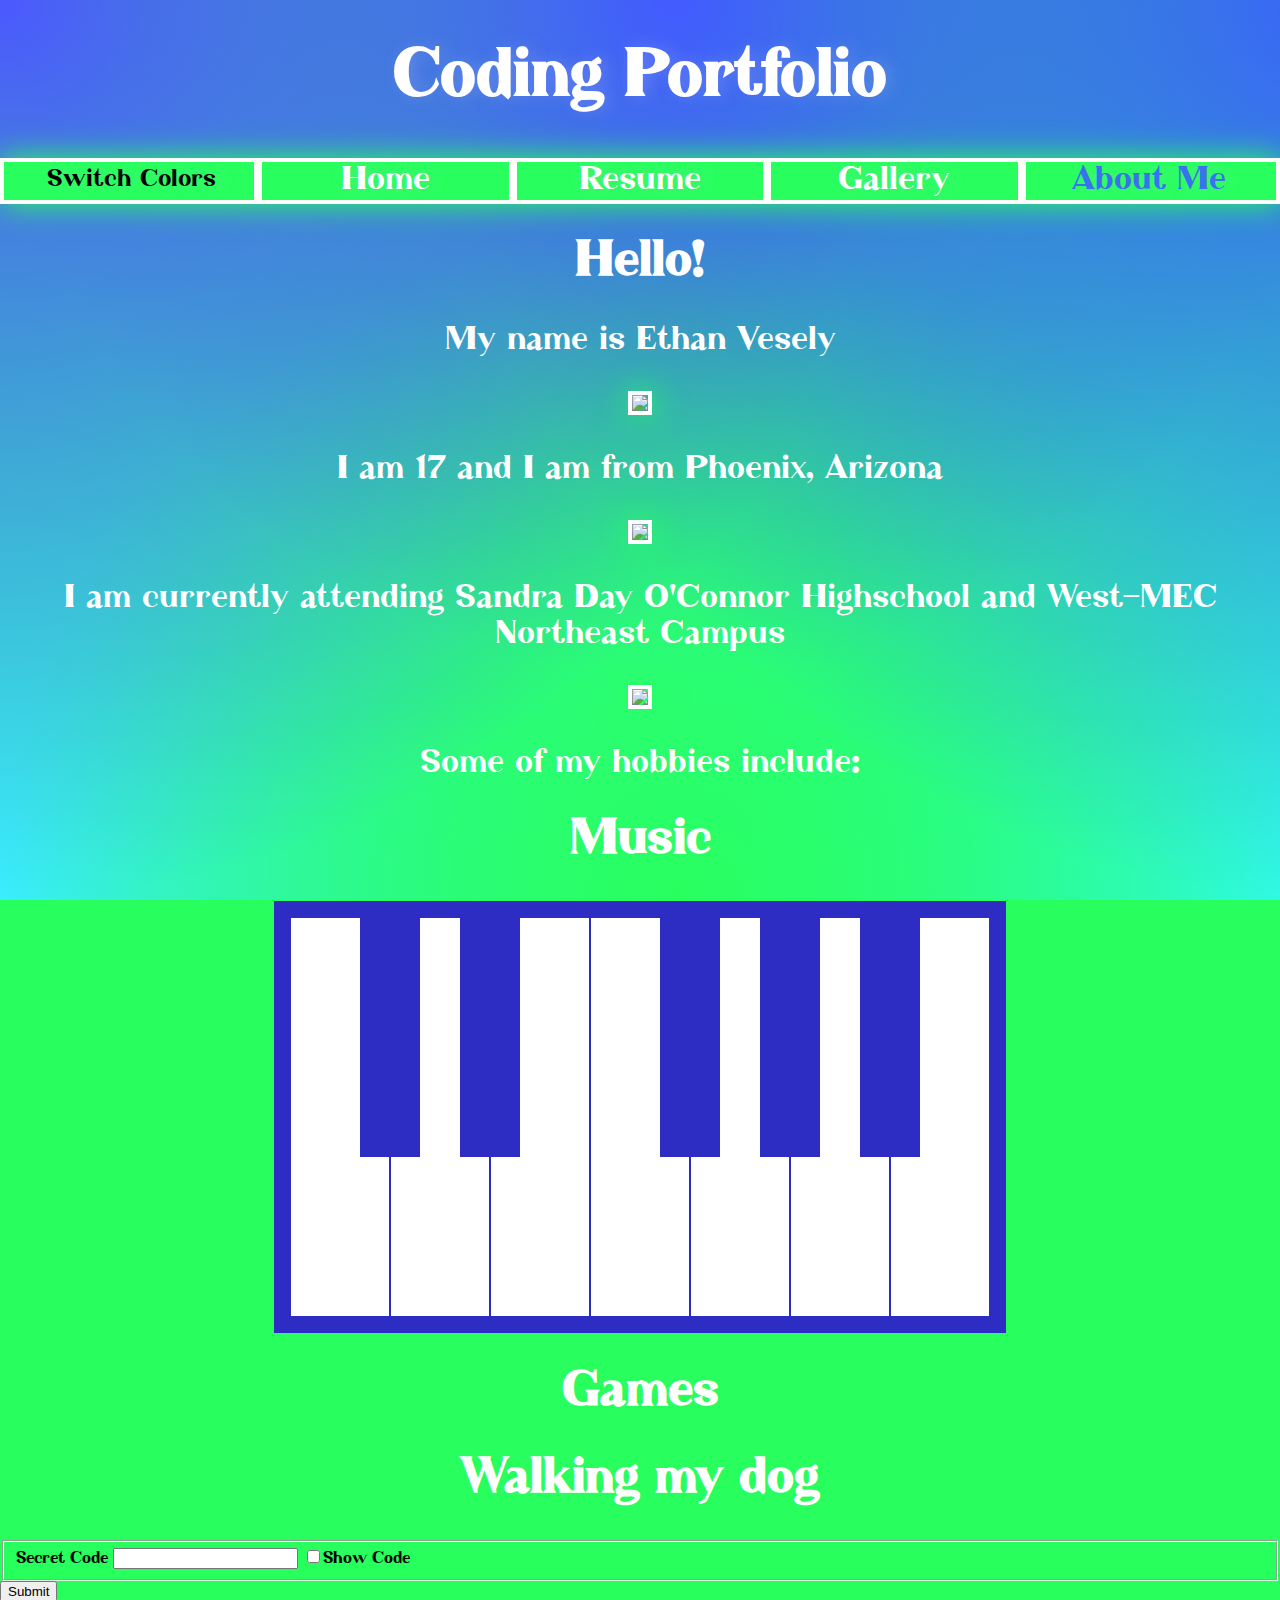
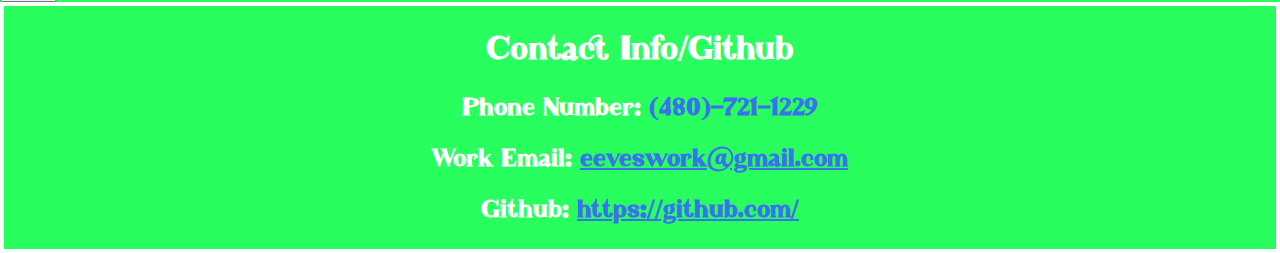
==== html/about me.html @ fface2c4 "updated the about me page" ====
<!DOCTYPE html>
<html lang="en">
<head>
    <meta charset="UTF-8">
    <meta name="viewport" content="width=device-width, initial-scale=1.0">
    <title></title>
    <link rel="stylesheet" href="../css/style.css">
</head>
<body>

    <div class="header">
        <h1 id="heading">Coding Portfolio</h1>
    </div>
    
    <div class="navbar">
        <button id="switchToDarkMode" onclick="dark()">Switch Colors</button>
        <button id="nav" onclick="window.location.href='../index.html';">Home</button>
        <button id="nav" onclick="window.location.href='../html/resume.html';">Resume</button>
        <button id="nav" onclick="window.location.href='../html/gallery.html';">Gallery</button>
        <button id="nav-active" onclick="window.location.href='../html/about me.html';">About Me</button>
    </div>

    <div class="about-me">
    <h1 id="hello">Hello!</h1>

    <p id="AM-text">My name is Ethan Vesely</p>

    <img id="AM-img" src="../images/">

    <p id="AM-text">I am 17 and I am from Phoenix, Arizona</p>

    <img id="AM-img" src="../images/">

    <p id="AM-text">I am currently attending Sandra Day O'Connor Highschool and West-MEC Northeast Campus</p>

    <img id="AM-img" src="../images/">

    <p id="AM-text">Some of my hobbies include: </p>
    </div>

    <h1 id="hobbies">Music</h1>

    <div class="piano">
        <div data-note="C" class="white-key key"></div>
        <div data-note="Db" class="black-key key"></div>
        <div data-note="D" class="white-key key"></div>
        <div data-note="Eb" class="black-key key"></div>
        <div data-note="E" class="white-key key"></div>
        <div data-note="F" class="white-key key"></div>
        <div data-note="Gb" class="black-key key"></div>
        <div data-note="G" class="white-key key"></div>
        <div data-note="Ab" class="black-key key"></div>
        <div data-note="A" class="white-key key"></div>
        <div data-note="Bb" class="black-key key"></div>
        <div data-note="B" class="white-key key"></div>
        </div>
    
        <audio id="C" src="../audio/notes_C.mp3"></audio>
        <audio id="Db" src="../audio/notes_Db.mp3"></audio>
        <audio id="D" src="../audio/notes_D.mp3"></audio>
        <audio id="Eb" src="../audio/notes_Eb.mp3"></audio>
        <audio id="E" src="../audio/notes_E.mp3"></audio>
        <audio id="F" src="../audio/notes_F.mp3"></audio>
        <audio id="Gb" src="../audio/notes_Gb.mp3"></audio>
        <audio id="G" src="../audio/notes_G.mp3"></audio>
        <audio id="Ab" src="../audio/notes_Ab.mp3"></audio>
        <audio id="A" src="../audio/notes_A.mp3"></audio>
        <audio id="Bb" src="../audio/notes_Bb.mp3"></audio>
        <audio id="B" src="../audio/notes_B.mp3"></audio>

        <h1 id="hobbies">Games</h1>

        <h1 id="hobbies">Walking my dog</h1>

    <form action="#">

    <fieldset>
    
    <label for="password">Secret Code</label>
    <input type="password" id="secretCode" required>
    <input type="checkbox" onclick="password()">Show Code
    
    </fieldset>
    
    </form>

    <button id="b2" onclick="onSubmit()">Submit</button>
    
    <div class="footer">
        <h2 id="footer-text">Contact Info/Github</h2>
        <h3 id="contact">Phone Number: <a id="contact-number">(480)-721-1229</a></h3>
        <h3 id="contact">Work Email: <a id="contact-link" href="mailto: eeveswork@gmail.com">eeveswork@gmail.com</a></h3>
        <h3 id="contact">Github: <a id="contact-link" href="https://github.com/">https://github.com/</a></h3>
    </div>

<script src="../js/piano.js"></script>
</body>
</html>
---- css/style.css ----
*, *::before, *::after {
  -webkit-box-sizing: border-box;
          box-sizing: border-box;
}

body {
  background-color: #28ff5e;
  background-image: url("data:image/svg+xml,%3Csvg xmlns='http://www.w3.org/2000/svg' width='100%25' height='100%25' viewBox='0 0 1200 800'%3E%3Cdefs%3E%3CradialGradient id='a' cx='0' cy='800' r='800' gradientUnits='userSpaceOnUse'%3E%3Cstop offset='0' stop-color='%233aedff'/%3E%3Cstop offset='1' stop-color='%233aedff' stop-opacity='0'/%3E%3C/radialGradient%3E%3CradialGradient id='b' cx='1200' cy='800' r='800' gradientUnits='userSpaceOnUse'%3E%3Cstop offset='0' stop-color='%2331f8ff'/%3E%3Cstop offset='1' stop-color='%2331f8ff' stop-opacity='0'/%3E%3C/radialGradient%3E%3CradialGradient id='c' cx='600' cy='0' r='600' gradientUnits='userSpaceOnUse'%3E%3Cstop offset='0' stop-color='%23435aff'/%3E%3Cstop offset='1' stop-color='%23435aff' stop-opacity='0'/%3E%3C/radialGradient%3E%3CradialGradient id='d' cx='600' cy='800' r='600' gradientUnits='userSpaceOnUse'%3E%3Cstop offset='0' stop-color='%2328ff5e'/%3E%3Cstop offset='1' stop-color='%2328ff5e' stop-opacity='0'/%3E%3C/radialGradient%3E%3CradialGradient id='e' cx='0' cy='0' r='800' gradientUnits='userSpaceOnUse'%3E%3Cstop offset='0' stop-color='%234c58ff'/%3E%3Cstop offset='1' stop-color='%234c58ff' stop-opacity='0'/%3E%3C/radialGradient%3E%3CradialGradient id='f' cx='1200' cy='0' r='800' gradientUnits='userSpaceOnUse'%3E%3Cstop offset='0' stop-color='%233a5eff'/%3E%3Cstop offset='1' stop-color='%233a5eff' stop-opacity='0'/%3E%3C/radialGradient%3E%3C/defs%3E%3Crect fill='url(%23a)' width='1200' height='800'/%3E%3Crect fill='url(%23b)' width='1200' height='800'/%3E%3Crect fill='url(%23c)' width='1200' height='800'/%3E%3Crect fill='url(%23d)' width='1200' height='800'/%3E%3Crect fill='url(%23e)' width='1200' height='800'/%3E%3Crect fill='url(%23f)' width='1200' height='800'/%3E%3C/svg%3E");
  background-attachment: fixed;
  background-size: cover;
  font-family: font;
  margin: 0;
}

/*IDs*/
#heading {
  text-align: center;
  font-size: 4rem;
  color: white;
  text-shadow: rgba(191, 191, 240, 0.253) 0.3rem 0rem 1rem;
}

#header-img {
  width: 10rem;
}

#switchToDarkMode {
  background-color: transparent;
  color: black;
  border: none;
  font-size: 1.5rem;
  font-family: font;
  text-shadow: rgba(191, 191, 240, 0.253) 0.3rem 0rem 1rem;
  outline: white 0.3rem solid;
  cursor: pointer;
  width: 100%;
}

#nav, #nav-active {
  width: 100%;
  background-color: transparent;
  font-size: 2rem;
  text-decoration: none;
  color: white;
  text-shadow: rgba(191, 191, 240, 0.253) 0.3rem 0rem 1rem;
  border: none;
  outline: white 0.3rem solid;
  cursor: pointer;
  font-family: font;
}

#nav:hover, #nav-active:hover {
  color: #3872ec;
}

#nav-active {
  color: #3872ec;
}

#nav-active:hover {
  color: white;
}

#contact, #contact-number, #contact-link {
  font-size: 1.5rem;
  color: white;
  text-align: center;
}

#contact-number, #contact-link {
  color: #3872ec;
}

#contact-link {
  text-align: center;
  text-decoration: underline;
}

#footer-text {
  color: white;
  text-align: center;
  font-size: 2rem;
}

/*Slideshow IDS*/
#slide, #logo {
  border: white 0.3rem solid;
  width: 50rem;
  height: 45rem;
  -webkit-box-shadow: #28ff5e 0.1rem 0rem 2rem;
          box-shadow: #28ff5e 0.1rem 0rem 2rem;
}

#logo-2 {
  display: none;
}

#overview-text {
  color: white;
  text-align: center;
  max-width: 50rem;
  text-shadow: rgba(191, 191, 240, 0.253) 0.3rem 0rem 1rem;
  font-size: 2rem;
}

/*End of Slideshow IDs*/
/*End of IDs*/
/*Classes*/
.navbar {
  display: -webkit-box;
  display: -ms-flexbox;
  display: flex;
  -webkit-box-pack: space-evenly;
      -ms-flex-pack: space-evenly;
          justify-content: space-evenly;
  background-color: #28ff5e;
  -webkit-box-shadow: #28ff5e 0.1rem 0rem 2rem;
          box-shadow: #28ff5e 0.1rem 0rem 2rem;
  border: white 0.3rem solid;
}

.footer {
  background-color: #28ff5e;
  -webkit-box-shadow: #28ff5e 0.1rem 0rem 2rem;
          box-shadow: #28ff5e 0.1rem 0rem 2rem;
  border: white 0.3rem solid;
}

/*Slideshow Classes*/
.slideShow {
  display: -webkit-box;
  display: -ms-flexbox;
  display: flex;
  -webkit-box-pack: center;
      -ms-flex-pack: center;
          justify-content: center;
}

.overview {
  display: none;
  -webkit-animation-name: switchSlide;
          animation-name: switchSlide;
  -webkit-animation-duration: 1s;
          animation-duration: 1s;
}

.previous, .next {
  cursor: pointer;
  color: white;
  margin-top: auto;
  margin-bottom: auto;
  font-size: 4rem;
  -webkit-user-select: none;
     -moz-user-select: none;
      -ms-user-select: none;
          user-select: none;
  text-shadow: rgba(191, 191, 240, 0.253) 0.3rem 0rem 1rem;
}

/*End of Slideshow Classes*/
/*Darkmode*/
.darkmode {
  background-color: #713dae;
  background-image: url("data:image/svg+xml,%3Csvg xmlns='http://www.w3.org/2000/svg' width='100%25' height='100%25' viewBox='0 0 1200 800'%3E%3Cdefs%3E%3CradialGradient id='a' cx='0' cy='800' r='800' gradientUnits='userSpaceOnUse'%3E%3Cstop offset='0' stop-color='%23271a87'/%3E%3Cstop offset='1' stop-color='%23271a87' stop-opacity='0'/%3E%3C/radialGradient%3E%3CradialGradient id='b' cx='1200' cy='800' r='800' gradientUnits='userSpaceOnUse'%3E%3Cstop offset='0' stop-color='%23271a87'/%3E%3Cstop offset='1' stop-color='%23271a87' stop-opacity='0'/%3E%3C/radialGradient%3E%3CradialGradient id='c' cx='600' cy='0' r='600' gradientUnits='userSpaceOnUse'%3E%3Cstop offset='0' stop-color='%23061752'/%3E%3Cstop offset='1' stop-color='%23061752' stop-opacity='0'/%3E%3C/radialGradient%3E%3CradialGradient id='d' cx='600' cy='800' r='600' gradientUnits='userSpaceOnUse'%3E%3Cstop offset='0' stop-color='%23713dae'/%3E%3Cstop offset='1' stop-color='%23713dae' stop-opacity='0'/%3E%3C/radialGradient%3E%3CradialGradient id='e' cx='0' cy='0' r='800' gradientUnits='userSpaceOnUse'%3E%3Cstop offset='0' stop-color='%23061752'/%3E%3Cstop offset='1' stop-color='%23061752' stop-opacity='0'/%3E%3C/radialGradient%3E%3CradialGradient id='f' cx='1200' cy='0' r='800' gradientUnits='userSpaceOnUse'%3E%3Cstop offset='0' stop-color='%23061752'/%3E%3Cstop offset='1' stop-color='%23061752' stop-opacity='0'/%3E%3C/radialGradient%3E%3C/defs%3E%3Crect fill='url(%23a)' width='1200' height='800'/%3E%3Crect fill='url(%23b)' width='1200' height='800'/%3E%3Crect fill='url(%23c)' width='1200' height='800'/%3E%3Crect fill='url(%23d)' width='1200' height='800'/%3E%3Crect fill='url(%23e)' width='1200' height='800'/%3E%3Crect fill='url(%23f)' width='1200' height='800'/%3E%3C/svg%3E");
  background-attachment: fixed;
  background-size: cover;
  margin: 0;
}

.darkmode .navbar {
  background-color: #713dae;
  -webkit-box-shadow: #713dae 0.1rem 0rem 2rem;
          box-shadow: #713dae 0.1rem 0rem 2rem;
}

.darkmode #nav, .darkmode #nav-active {
  color: white;
}

.darkmode #nav:hover, .darkmode #nav-active:hover {
  color: #D30F2C;
}

.darkmode #nav-active {
  color: #D30F2C;
}

.darkmode #nav-active:hover {
  color: white;
}

.darkmode .slideShow .overview a #slide, .darkmode .slideShow .overview a #logo {
  -webkit-box-shadow: #713dae 0.1rem 0rem 2rem;
          box-shadow: #713dae 0.1rem 0rem 2rem;
}

.darkmode .slideShow .overview a #logo {
  display: none;
}

.darkmode .slideShow .overview a #logo-2 {
  display: block;
  border: white 0.3rem solid;
  width: 50rem;
  height: 45rem;
  -webkit-box-shadow: #713dae 0.1rem 0rem 2rem;
          box-shadow: #713dae 0.1rem 0rem 2rem;
}

.darkmode .footer {
  background-color: #713dae;
  -webkit-box-shadow: #713dae 0.1rem 0rem 2rem;
          box-shadow: #713dae 0.1rem 0rem 2rem;
}

.darkmode #footer-text {
  color: white;
}

.darkmode #contact-link {
  color: #D30F2C;
}

.darkmode #contact-number, .darkmode #contact-link {
  color: #D30F2C;
}

.darkmode .active {
  color: #D30F2C;
}

/*End of Darkmode*/
/*Animations*/
@-webkit-keyframes switchSlide {
  0% {
    opacity: 0%;
  }
}
@keyframes switchSlide {
  0% {
    opacity: 0%;
  }
}

/*End of Animations*/
/*Fonts*/
@font-face {
  src: url("../fonts/PhantomRush.ttf");
  font-family: font;
}

/*Gallery*/
#website {
  width: 32rem;
  border: solid .3rem white;
}

.gallery-container-one {
  display: -webkit-box;
  display: -ms-flexbox;
  display: flex;
  -webkit-box-pack: center;
      -ms-flex-pack: center;
          justify-content: center;
  gap: 5rem;
}

.gallery-container-two {
  display: -webkit-box;
  display: -ms-flexbox;
  display: flex;
  -webkit-box-pack: center;
      -ms-flex-pack: center;
          justify-content: center;
  gap: 5rem;
}

.gallery-container-three {
  display: -webkit-box;
  display: -ms-flexbox;
  display: flex;
  -webkit-box-pack: center;
      -ms-flex-pack: center;
          justify-content: center;
  gap: 5rem;
}

/*Gallery End*/
/*Resume*/
/*Resume End*/
/*About me*/
.about-me {
  text-align: center;
  color: white;
}

.about-me #hello {
  font-size: 3rem;
}

.about-me #AM-text {
  font-size: 2rem;
}

.about-me #AM-img {
  width: 10rem;
  border: white 0.3rem solid;
  -webkit-box-shadow: #28ff5e 0.1rem 0rem 2rem;
          box-shadow: #28ff5e 0.1rem 0rem 2rem;
}

#hobbies {
  color: white;
  font-size: 3rem;
  text-align: center;
}

/*About me End*/
/*Piano*/
.piano {
  display: -webkit-box;
  display: -ms-flexbox;
  display: flex;
  width: -webkit-fit-content;
  width: -moz-fit-content;
  width: fit-content;
  border: solid #2d2dc4 1rem;
  margin: auto;
}

.white-key {
  width: 6.25rem;
  height: 25rem;
  background-color: white;
  border: 0.1rem #2d2dc4 solid;
}

.white-key.active {
  background-color: #CCC;
}

.black-key.active {
  background-color: #28ff5e;
}

.black-key {
  width: 3.75rem;
  height: 15rem;
  background-color: #2d2dc4;
  margin-left: -1.875rem;
  margin-right: -1.875rem;
  z-index: 2;
}

.darkmode .piano {
  border: solid #D30F2C 1rem;
}

.darkmode .black-key {
  background-color: #D30F2C;
}

.darkmode .white-key {
  border: .1rem #D30F2C solid;
}

.darkmode .black-key.active {
  background-color: #713dae;
}
/*# sourceMappingURL=style.css.map */
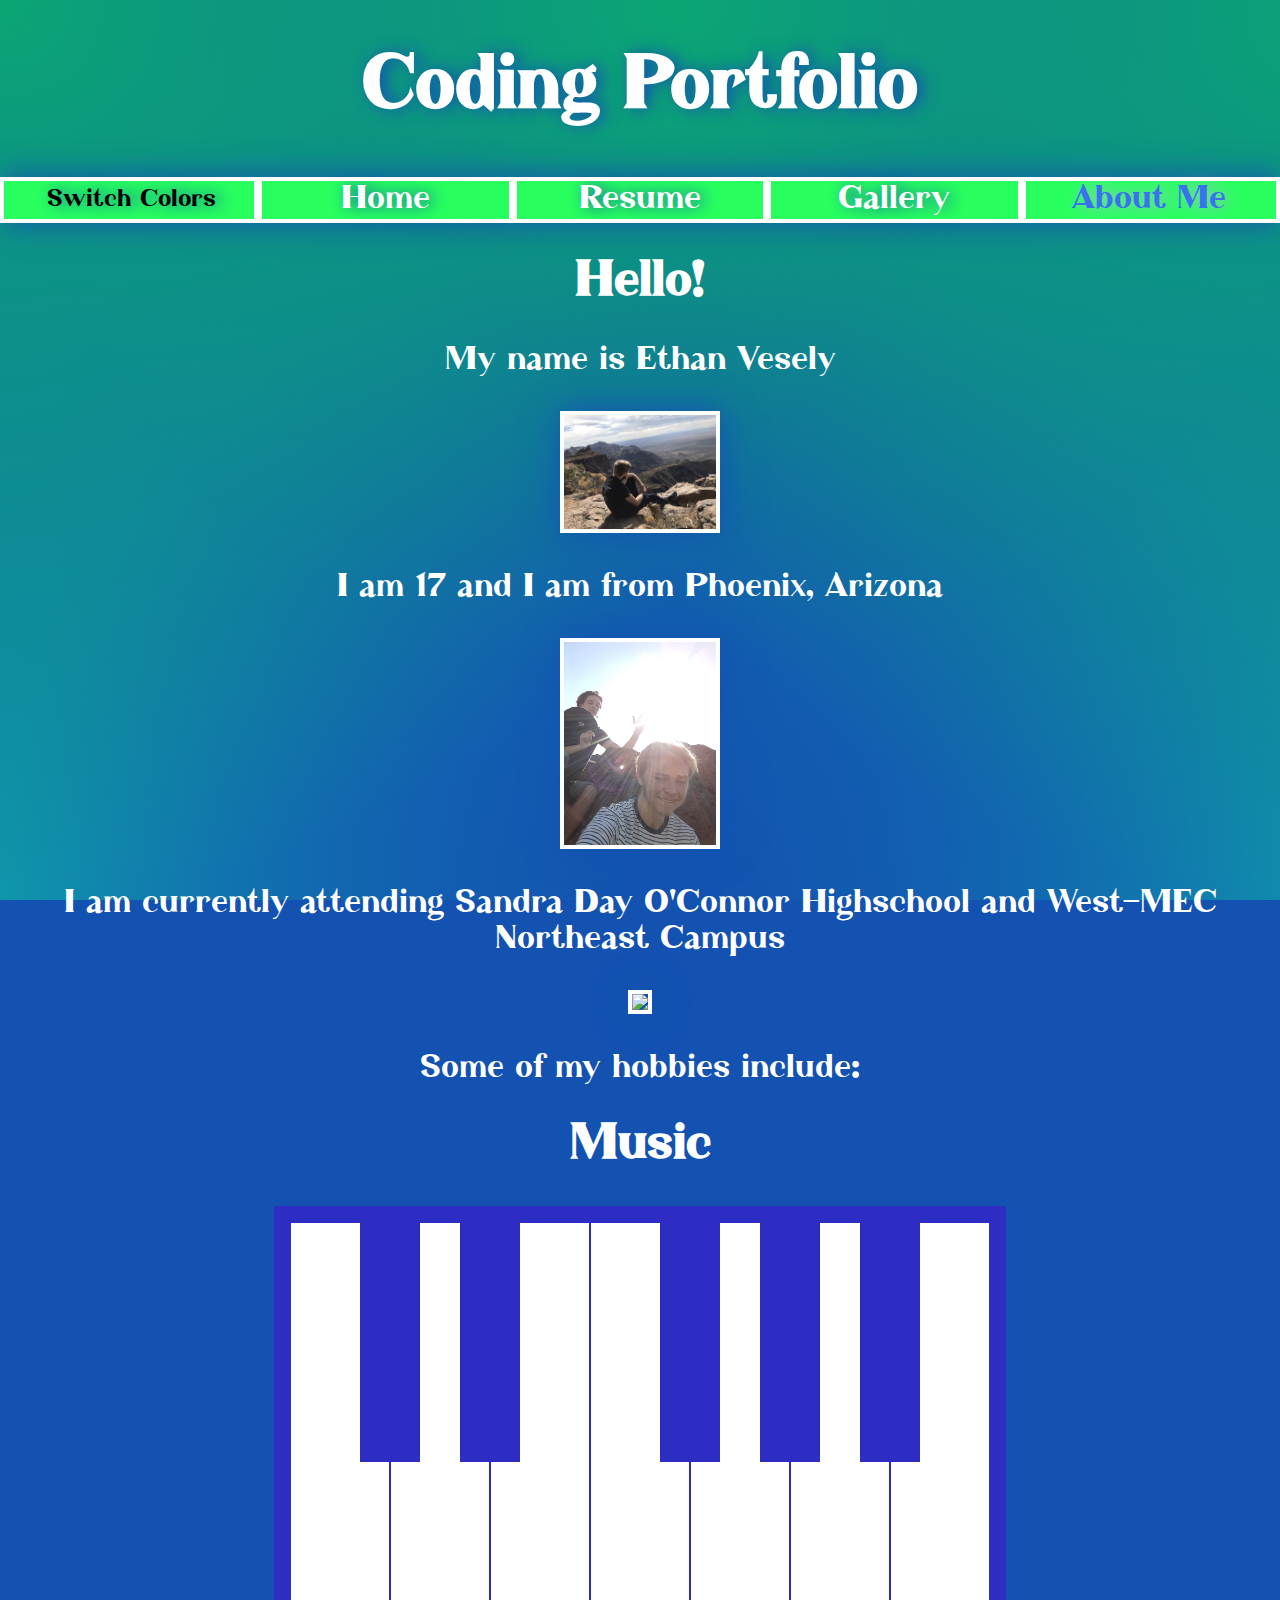
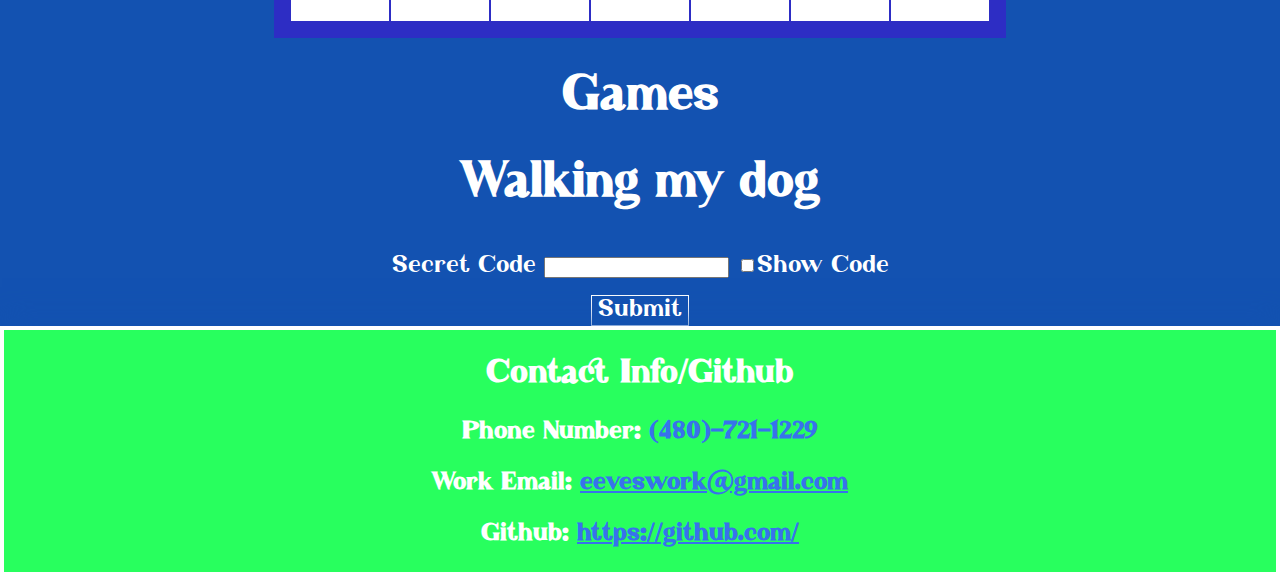
==== commit d2124602: "changed the colors, updated the about me page, and started on the resume page" ====
--- a/html/about me.html
+++ b/html/about me.html
@@ -3,8 +3,9 @@
 <head>
     <meta charset="UTF-8">
     <meta name="viewport" content="width=device-width, initial-scale=1.0">
-    <title></title>
+    <title>About Me</title>
     <link rel="stylesheet" href="../css/style.css">
+    <link rel="shortcut icon" href="../images/Screenshot (36).png" type="image/x-icon">
 </head>
 <body>
 
@@ -25,11 +26,11 @@
 
     <p id="AM-text">My name is Ethan Vesely</p>
 
-    <img id="AM-img" src="../images/">
+    <img id="AM-img" src="../images/mountain.jpg">
 
     <p id="AM-text">I am 17 and I am from Phoenix, Arizona</p>
 
-    <img id="AM-img" src="../images/">
+    <img id="AM-img" src="../images/sun.jpg">
 
     <p id="AM-text">I am currently attending Sandra Day O'Connor Highschool and West-MEC Northeast Campus</p>
 
@@ -70,6 +71,15 @@
 
         <h1 id="hobbies">Games</h1>
 
+        <div class="game">
+        <div id="block-1"></div>
+        <div id="block-2"></div>
+        <div id="block-3"></div>
+        <div id="block-4"></div>
+        </div>
+
+        <div class="game-buttons"></div>
+
         <h1 id="hobbies">Walking my dog</h1>
 
     <form action="#">
@@ -84,7 +94,7 @@
     
     </form>
 
-    <button id="b2" onclick="onSubmit()">Submit</button>
+    <button id="codeSubmit" onclick="onSubmit()">Submit</button>
     
     <div class="footer">
         <h2 id="footer-text">Contact Info/Github</h2>
@@ -93,6 +103,7 @@
         <h3 id="contact">Github: <a id="contact-link" href="https://github.com/">https://github.com/</a></h3>
     </div>
 
+<script src="https://code.jquery.com/jquery-3.6.0.js" integrity="sha256-H+K7U5CnXl1h5ywQfKtSj8PCmoN9aaq30gDh27Xc0jk=" crossorigin="anonymous"></script>
 <script src="../js/piano.js"></script>
 </body>
 </html>--- a/css/style.css
+++ b/css/style.css
@@ -4,8 +4,8 @@
 }
 
 body {
-  background-color: #28ff5e;
-  background-image: url("data:image/svg+xml,%3Csvg xmlns='http://www.w3.org/2000/svg' width='100%25' height='100%25' viewBox='0 0 1200 800'%3E%3Cdefs%3E%3CradialGradient id='a' cx='0' cy='800' r='800' gradientUnits='userSpaceOnUse'%3E%3Cstop offset='0' stop-color='%233aedff'/%3E%3Cstop offset='1' stop-color='%233aedff' stop-opacity='0'/%3E%3C/radialGradient%3E%3CradialGradient id='b' cx='1200' cy='800' r='800' gradientUnits='userSpaceOnUse'%3E%3Cstop offset='0' stop-color='%2331f8ff'/%3E%3Cstop offset='1' stop-color='%2331f8ff' stop-opacity='0'/%3E%3C/radialGradient%3E%3CradialGradient id='c' cx='600' cy='0' r='600' gradientUnits='userSpaceOnUse'%3E%3Cstop offset='0' stop-color='%23435aff'/%3E%3Cstop offset='1' stop-color='%23435aff' stop-opacity='0'/%3E%3C/radialGradient%3E%3CradialGradient id='d' cx='600' cy='800' r='600' gradientUnits='userSpaceOnUse'%3E%3Cstop offset='0' stop-color='%2328ff5e'/%3E%3Cstop offset='1' stop-color='%2328ff5e' stop-opacity='0'/%3E%3C/radialGradient%3E%3CradialGradient id='e' cx='0' cy='0' r='800' gradientUnits='userSpaceOnUse'%3E%3Cstop offset='0' stop-color='%234c58ff'/%3E%3Cstop offset='1' stop-color='%234c58ff' stop-opacity='0'/%3E%3C/radialGradient%3E%3CradialGradient id='f' cx='1200' cy='0' r='800' gradientUnits='userSpaceOnUse'%3E%3Cstop offset='0' stop-color='%233a5eff'/%3E%3Cstop offset='1' stop-color='%233a5eff' stop-opacity='0'/%3E%3C/radialGradient%3E%3C/defs%3E%3Crect fill='url(%23a)' width='1200' height='800'/%3E%3Crect fill='url(%23b)' width='1200' height='800'/%3E%3Crect fill='url(%23c)' width='1200' height='800'/%3E%3Crect fill='url(%23d)' width='1200' height='800'/%3E%3Crect fill='url(%23e)' width='1200' height='800'/%3E%3Crect fill='url(%23f)' width='1200' height='800'/%3E%3C/svg%3E");
+  background-color: #1352b1;
+  background-image: url("data:image/svg+xml,%3Csvg xmlns='http://www.w3.org/2000/svg' width='100%25' height='100%25' viewBox='0 0 1200 800'%3E%3Cdefs%3E%3CradialGradient id='a' cx='0' cy='800' r='800' gradientUnits='userSpaceOnUse'%3E%3Cstop offset='0' stop-color='%230f96ac'/%3E%3Cstop offset='1' stop-color='%230f96ac' stop-opacity='0'/%3E%3C/radialGradient%3E%3CradialGradient id='b' cx='1200' cy='800' r='800' gradientUnits='userSpaceOnUse'%3E%3Cstop offset='0' stop-color='%230f96ac'/%3E%3Cstop offset='1' stop-color='%230f96ac' stop-opacity='0'/%3E%3C/radialGradient%3E%3CradialGradient id='c' cx='600' cy='0' r='600' gradientUnits='userSpaceOnUse'%3E%3Cstop offset='0' stop-color='%230ba674'/%3E%3Cstop offset='1' stop-color='%230ba674' stop-opacity='0'/%3E%3C/radialGradient%3E%3CradialGradient id='d' cx='600' cy='800' r='600' gradientUnits='userSpaceOnUse'%3E%3Cstop offset='0' stop-color='%231352b1'/%3E%3Cstop offset='1' stop-color='%231352b1' stop-opacity='0'/%3E%3C/radialGradient%3E%3CradialGradient id='e' cx='0' cy='0' r='800' gradientUnits='userSpaceOnUse'%3E%3Cstop offset='0' stop-color='%230ba674'/%3E%3Cstop offset='1' stop-color='%230ba674' stop-opacity='0'/%3E%3C/radialGradient%3E%3CradialGradient id='f' cx='1200' cy='0' r='800' gradientUnits='userSpaceOnUse'%3E%3Cstop offset='0' stop-color='%230ba674'/%3E%3Cstop offset='1' stop-color='%230ba674' stop-opacity='0'/%3E%3C/radialGradient%3E%3C/defs%3E%3Crect fill='url(%23a)' width='1200' height='800'/%3E%3Crect fill='url(%23b)' width='1200' height='800'/%3E%3Crect fill='url(%23c)' width='1200' height='800'/%3E%3Crect fill='url(%23d)' width='1200' height='800'/%3E%3Crect fill='url(%23e)' width='1200' height='800'/%3E%3Crect fill='url(%23f)' width='1200' height='800'/%3E%3C/svg%3E");
   background-attachment: fixed;
   background-size: cover;
   font-family: font;
@@ -15,9 +15,9 @@
 /*IDs*/
 #heading {
   text-align: center;
-  font-size: 4rem;
-  color: white;
-  text-shadow: rgba(191, 191, 240, 0.253) 0.3rem 0rem 1rem;
+  font-size: 4.5rem;
+  color: white;
+  text-shadow: #1352b1 0.3rem 0rem 1rem;
 }
 
 #header-img {
@@ -30,7 +30,7 @@
   border: none;
   font-size: 1.5rem;
   font-family: font;
-  text-shadow: rgba(191, 191, 240, 0.253) 0.3rem 0rem 1rem;
+  text-shadow: #1352b1 0.3rem 0rem 1rem;
   outline: white 0.3rem solid;
   cursor: pointer;
   width: 100%;
@@ -42,7 +42,7 @@
   font-size: 2rem;
   text-decoration: none;
   color: white;
-  text-shadow: rgba(191, 191, 240, 0.253) 0.3rem 0rem 1rem;
+  text-shadow: #1352b1 0.3rem 0rem 1rem;
   border: none;
   outline: white 0.3rem solid;
   cursor: pointer;
@@ -51,14 +51,17 @@
 
 #nav:hover, #nav-active:hover {
   color: #3872ec;
+  text-shadow: #1352b1 0.3rem 0rem 1rem;
 }
 
 #nav-active {
   color: #3872ec;
+  text-shadow: #a6b8df 0.3rem 0rem 1rem;
 }
 
 #nav-active:hover {
   color: white;
+  text-shadow: #a6b8df 0.3rem 0rem 1rem;
 }
 
 #contact, #contact-number, #contact-link {
@@ -87,8 +90,8 @@
   border: white 0.3rem solid;
   width: 50rem;
   height: 45rem;
-  -webkit-box-shadow: #28ff5e 0.1rem 0rem 2rem;
-          box-shadow: #28ff5e 0.1rem 0rem 2rem;
+  -webkit-box-shadow: #1352b1 0.1rem 0rem 2rem;
+          box-shadow: #1352b1 0.1rem 0rem 2rem;
 }
 
 #logo-2 {
@@ -99,8 +102,8 @@
   color: white;
   text-align: center;
   max-width: 50rem;
-  text-shadow: rgba(191, 191, 240, 0.253) 0.3rem 0rem 1rem;
-  font-size: 2rem;
+  text-shadow: #1352b1 0.3rem 0rem 1rem;
+  font-size: 2.5rem;
 }
 
 /*End of Slideshow IDs*/
@@ -114,15 +117,15 @@
       -ms-flex-pack: space-evenly;
           justify-content: space-evenly;
   background-color: #28ff5e;
-  -webkit-box-shadow: #28ff5e 0.1rem 0rem 2rem;
-          box-shadow: #28ff5e 0.1rem 0rem 2rem;
+  -webkit-box-shadow: #1352b1 0.1rem 0rem 2rem;
+          box-shadow: #1352b1 0.1rem 0rem 2rem;
   border: white 0.3rem solid;
 }
 
 .footer {
   background-color: #28ff5e;
-  -webkit-box-shadow: #28ff5e 0.1rem 0rem 2rem;
-          box-shadow: #28ff5e 0.1rem 0rem 2rem;
+  -webkit-box-shadow: #1352b1 0.1rem 0rem 2rem;
+          box-shadow: #1352b1 0.1rem 0rem 2rem;
   border: white 0.3rem solid;
 }
 
@@ -154,7 +157,7 @@
      -moz-user-select: none;
       -ms-user-select: none;
           user-select: none;
-  text-shadow: rgba(191, 191, 240, 0.253) 0.3rem 0rem 1rem;
+  text-shadow: #1352b1 0.3rem 0rem 1rem;
 }
 
 /*End of Slideshow Classes*/
@@ -167,14 +170,27 @@
   margin: 0;
 }
 
+.darkmode .header #heading {
+  text-shadow: none;
+}
+
+.darkmode .overview #overview-text {
+  text-shadow: none;
+}
+
 .darkmode .navbar {
   background-color: #713dae;
   -webkit-box-shadow: #713dae 0.1rem 0rem 2rem;
           box-shadow: #713dae 0.1rem 0rem 2rem;
 }
 
+.darkmode #switchToDarkMode {
+  text-shadow: none;
+}
+
 .darkmode #nav, .darkmode #nav-active {
   color: white;
+  text-shadow: none;
 }
 
 .darkmode #nav:hover, .darkmode #nav-active:hover {
@@ -183,6 +199,7 @@
 
 .darkmode #nav-active {
   color: #D30F2C;
+  text-shadow: none;
 }
 
 .darkmode #nav-active:hover {
@@ -305,14 +322,35 @@
 .about-me #AM-img {
   width: 10rem;
   border: white 0.3rem solid;
-  -webkit-box-shadow: #28ff5e 0.1rem 0rem 2rem;
-          box-shadow: #28ff5e 0.1rem 0rem 2rem;
+  -webkit-box-shadow: #1352b1 0.1rem 0rem 2rem;
+          box-shadow: #1352b1 0.1rem 0rem 2rem;
 }
 
 #hobbies {
   color: white;
   font-size: 3rem;
   text-align: center;
+}
+
+fieldset {
+  width: -webkit-fit-content;
+  width: -moz-fit-content;
+  width: fit-content;
+  border: none;
+  margin: auto;
+  color: white;
+  font-size: 1.5rem;
+}
+
+#codeSubmit {
+  display: block;
+  margin: auto;
+  background-color: #1352b1;
+  border: solid white .1rem;
+  color: white;
+  font-family: font;
+  font-size: 1.5rem;
+  outline: none;
 }
 
 /*About me End*/
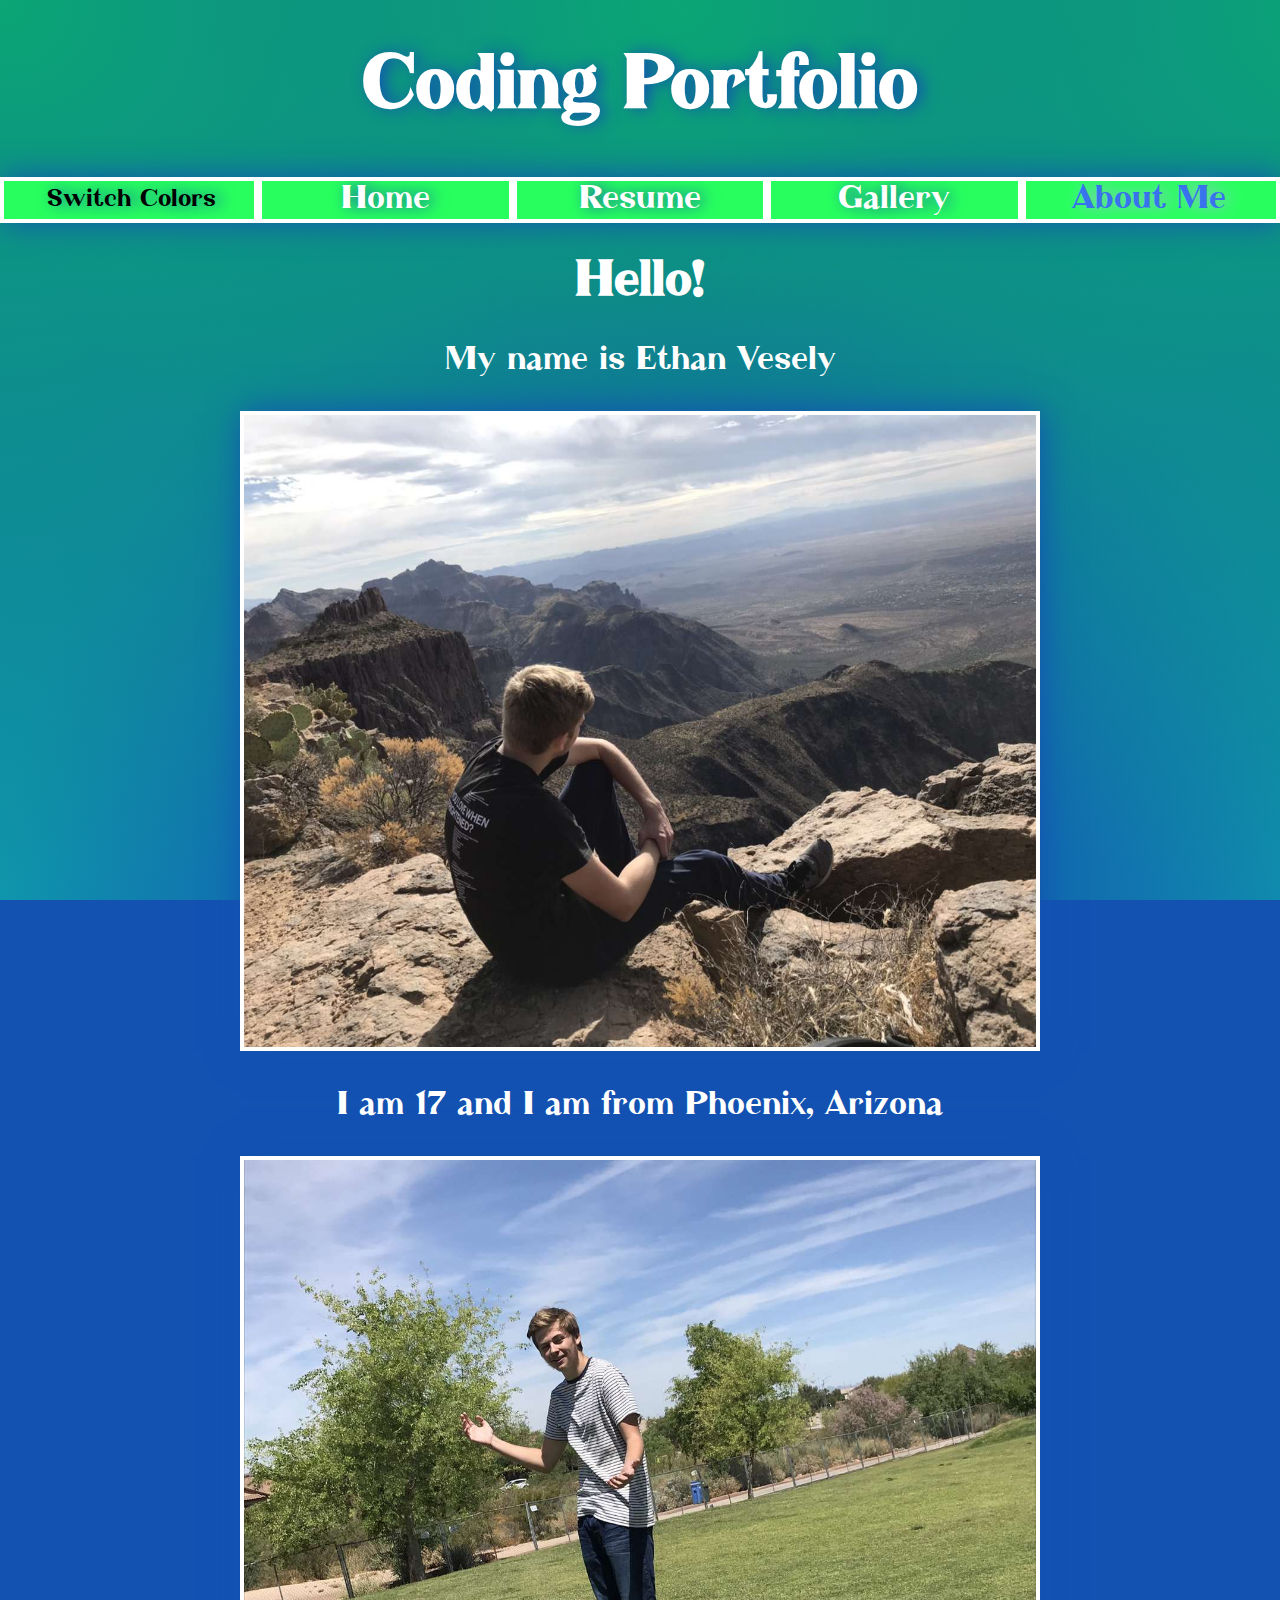
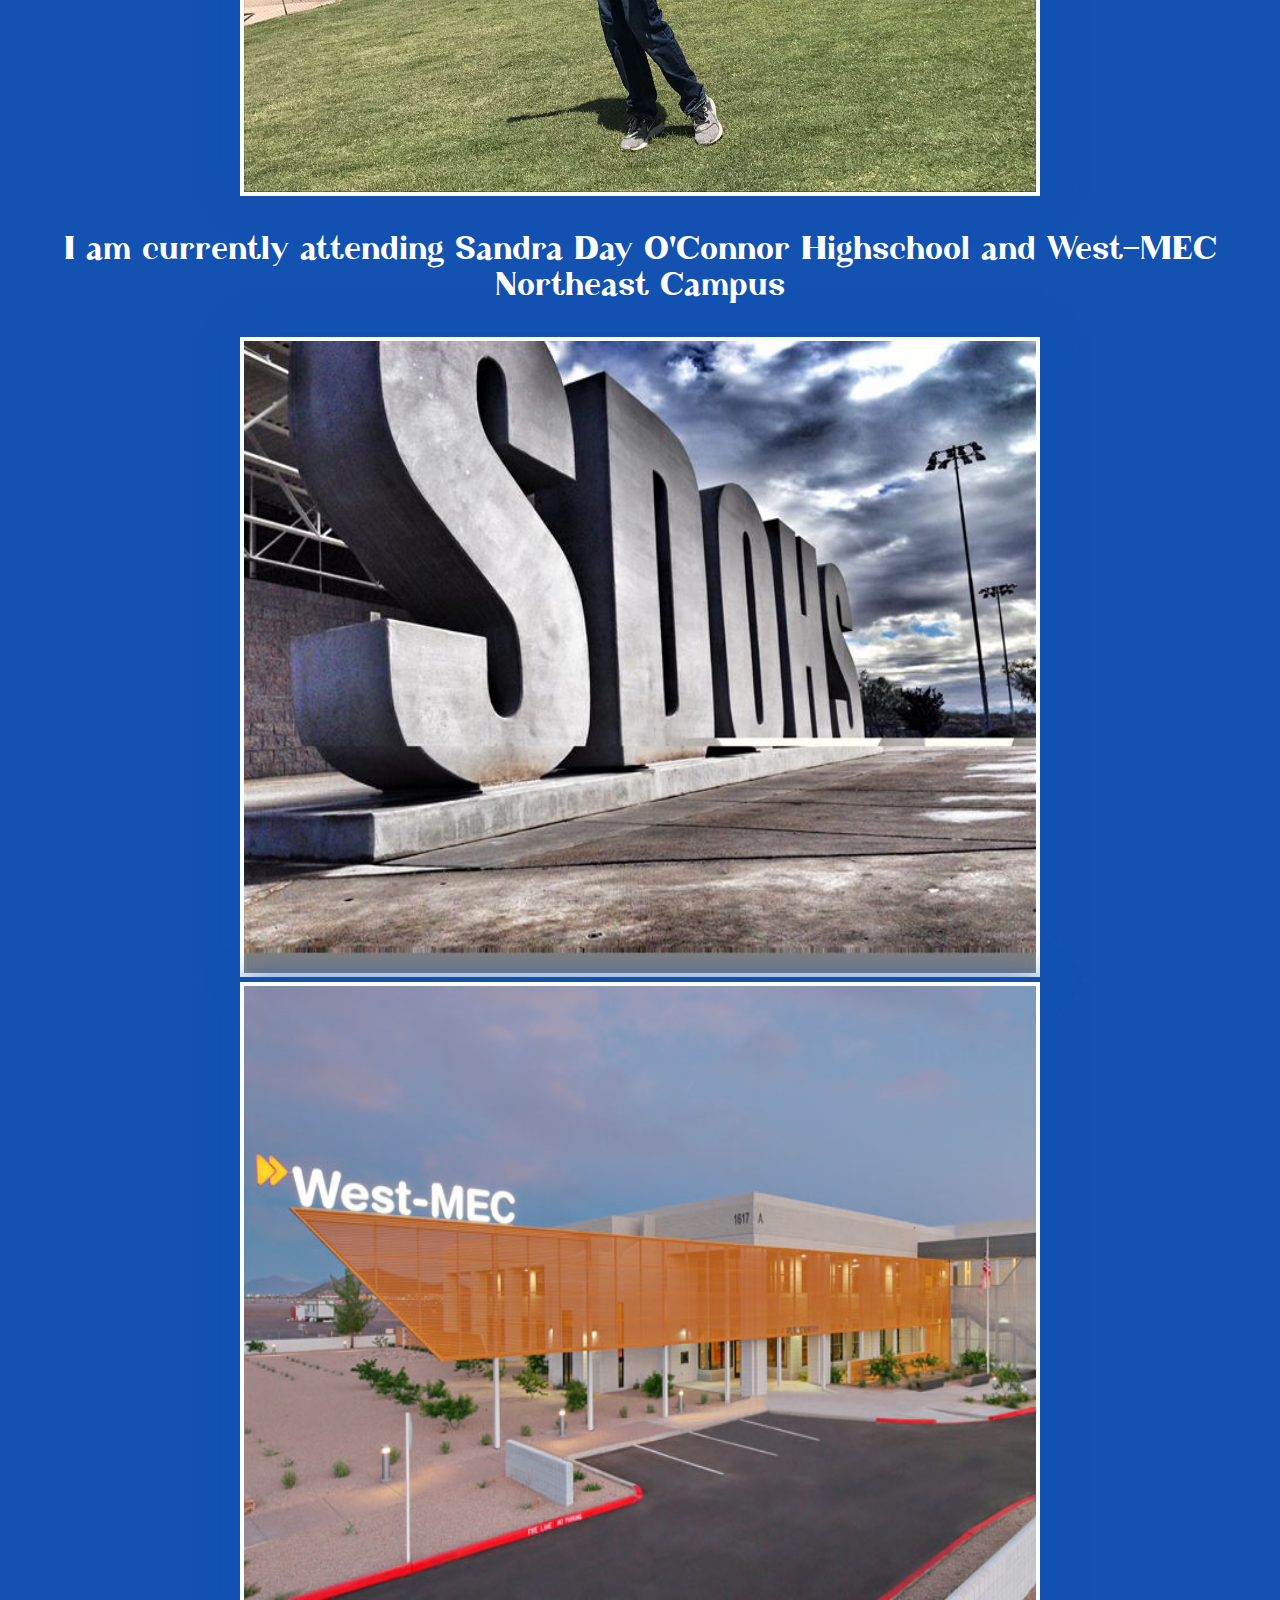
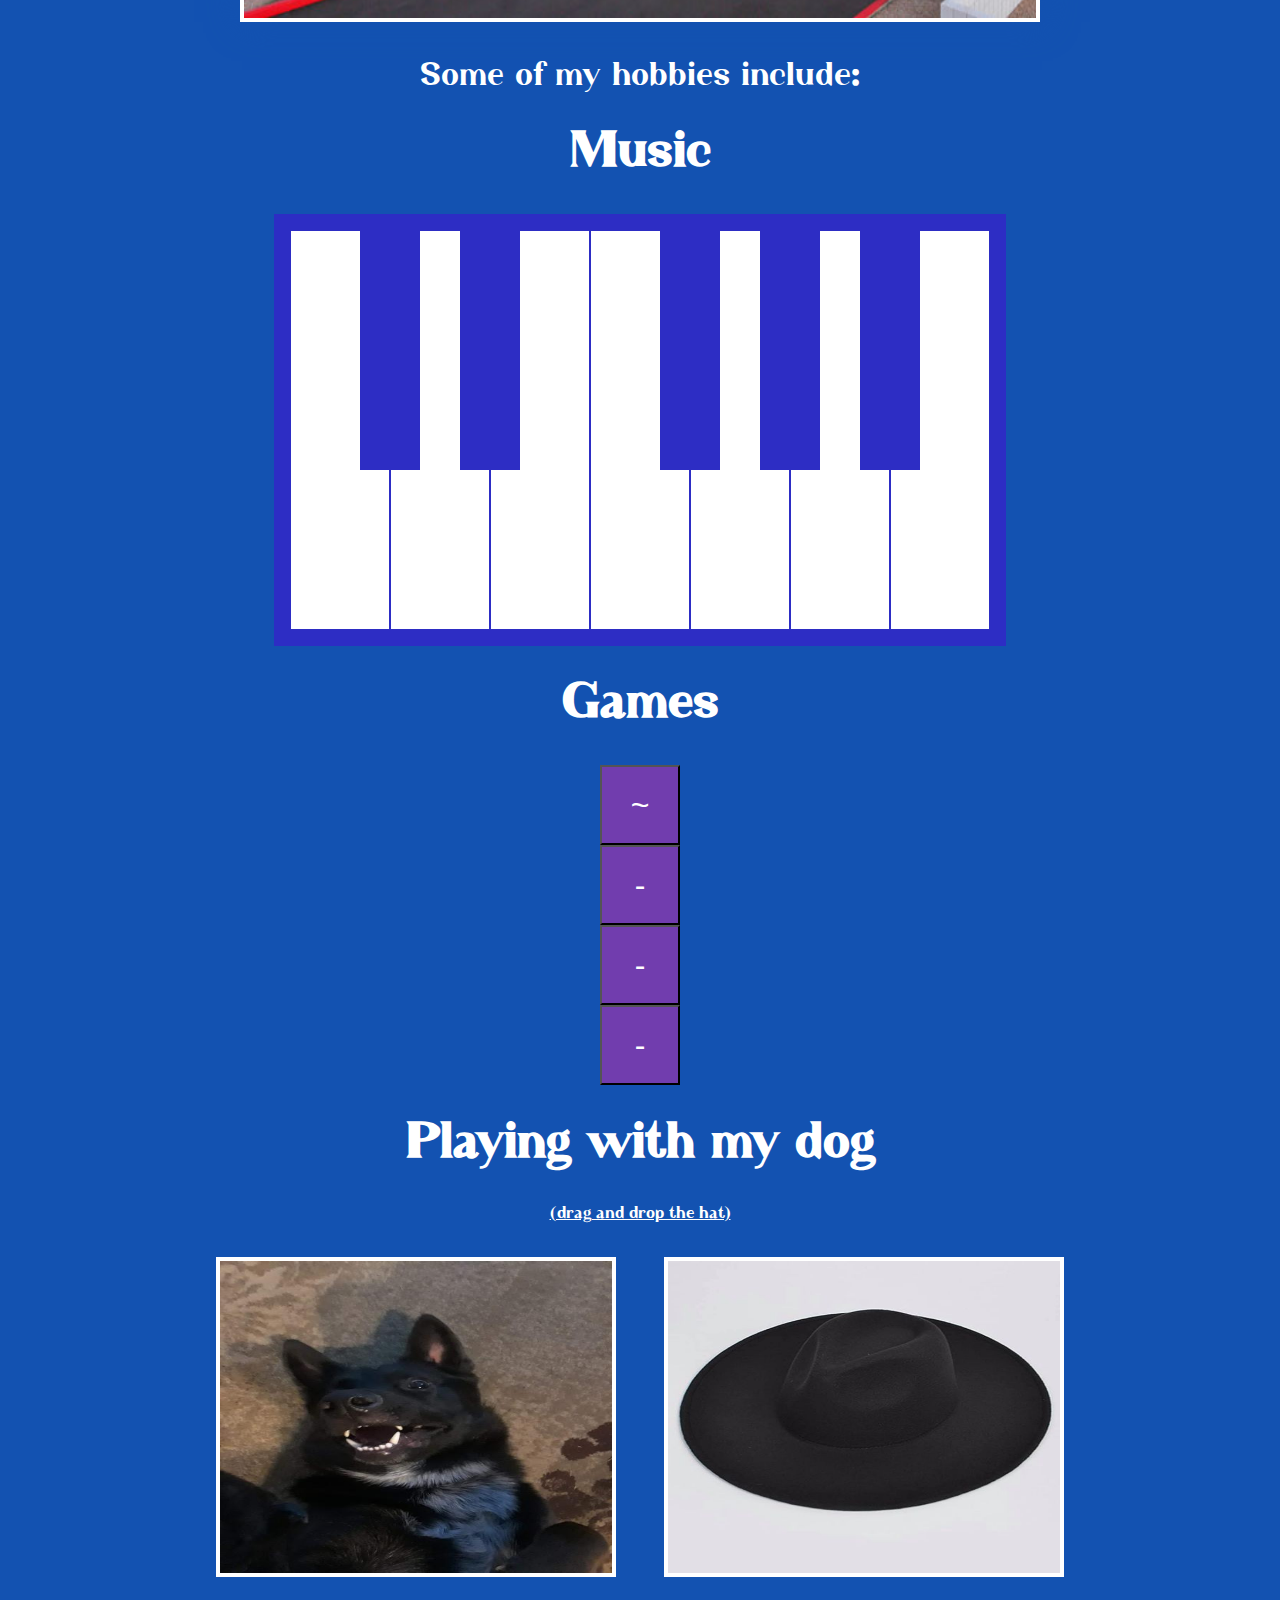
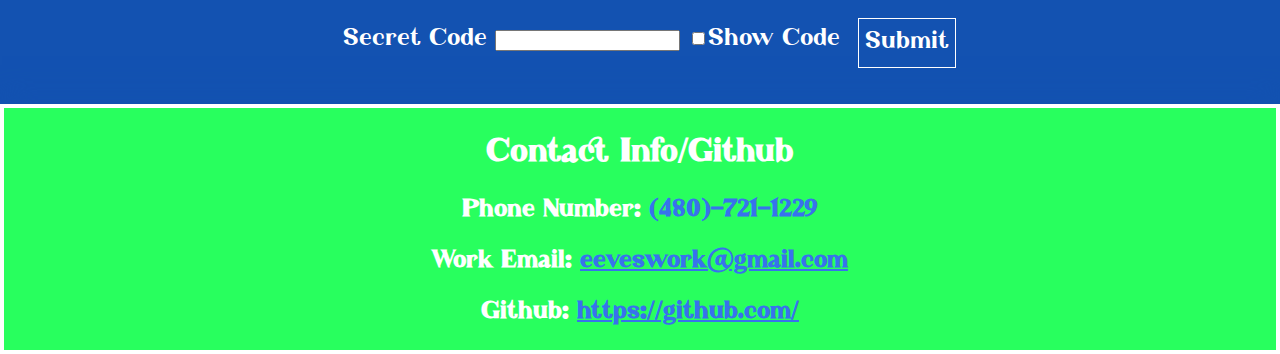
==== commit 3c769774: "updated the gallery page with images, updated the game, added a drag and drop section, and updated t" ====
--- a/html/about me.html
+++ b/html/about me.html
@@ -5,7 +5,7 @@
     <meta name="viewport" content="width=device-width, initial-scale=1.0">
     <title>About Me</title>
     <link rel="stylesheet" href="../css/style.css">
-    <link rel="shortcut icon" href="../images/Screenshot (36).png" type="image/x-icon">
+    <link rel="shortcut icon" href="../images/icon.png" type="image/x-icon">
 </head>
 <body>
 
@@ -30,11 +30,12 @@
 
     <p id="AM-text">I am 17 and I am from Phoenix, Arizona</p>
 
-    <img id="AM-img" src="../images/sun.jpg">
+    <img id="AM-img" src="../images/deems grass.jpg">
 
     <p id="AM-text">I am currently attending Sandra Day O'Connor Highschool and West-MEC Northeast Campus</p>
 
-    <img id="AM-img" src="../images/">
+    <img id="AM-img" src="../images/sdohs.jpeg">
+    <img id="AM-img" src="../images/wmne.jpg">
 
     <p id="AM-text">Some of my hobbies include: </p>
     </div>
@@ -72,16 +73,28 @@
         <h1 id="hobbies">Games</h1>
 
         <div class="game">
-        <div id="block-1"></div>
-        <div id="block-2"></div>
-        <div id="block-3"></div>
-        <div id="block-4"></div>
+        <div id="block"><button class="game-style" id="game-button-1">~</button></div>
+        <div id="block"><button class="game-style" id="game-button-2">-</button></div>
+        <div id="block"><button class="game-style" id="game-button-3">-</button></div>
+        <div id="block"><button class="game-style" id="game-button-4">-</button></div>
         </div>
 
         <div class="game-buttons"></div>
 
-        <h1 id="hobbies">Walking my dog</h1>
+        <h1 id="hobbies">Playing with my dog</h1>
+        <p id="drag-and-drop">(drag and drop the hat)</p>
 
+        <br>
+
+        <div class="tony-drag-and-drop">
+        <div id="tony" ondrop="drop(event)" ondragover="allowDrop(event)"><img id="tony-sit" src="../images/Tony Goofy.jpg"></div>
+
+        <div id="tony" draggable="true" ondragstart="drag(event)"><img id="hat" src="../images/hat.png"></div>
+        </div>
+
+    <br><br>
+    
+    <div class="passwordSetup">
     <form action="#">
 
     <fieldset>
@@ -95,6 +108,9 @@
     </form>
 
     <button id="codeSubmit" onclick="onSubmit()">Submit</button>
+    </div>
+
+    <br><br>
     
     <div class="footer">
         <h2 id="footer-text">Contact Info/Github</h2>
--- a/css/style.css
+++ b/css/style.css
@@ -51,7 +51,7 @@
 
 #nav:hover, #nav-active:hover {
   color: #3872ec;
-  text-shadow: #1352b1 0.3rem 0rem 1rem;
+  text-shadow: #5c8cd3 0.3rem 0rem 1rem;
 }
 
 #nav-active {
@@ -304,6 +304,12 @@
 
 /*Gallery End*/
 /*Resume*/
+#resume {
+  border: solid white .3rem;
+  display: block;
+  margin: auto;
+}
+
 /*Resume End*/
 /*About me*/
 .about-me {
@@ -320,7 +326,8 @@
 }
 
 .about-me #AM-img {
-  width: 10rem;
+  width: 50rem;
+  height: 40rem;
   border: white 0.3rem solid;
   -webkit-box-shadow: #1352b1 0.1rem 0rem 2rem;
           box-shadow: #1352b1 0.1rem 0rem 2rem;
@@ -330,6 +337,102 @@
   color: white;
   font-size: 3rem;
   text-align: center;
+}
+
+.game-style {
+  background-color: #713dae;
+  color: white;
+  width: 5rem;
+  height: 5rem;
+  font-size: 2rem;
+}
+
+#game-button-1 {
+  display: block;
+  margin: auto;
+}
+
+#game-button-2 {
+  display: block;
+  margin: auto;
+}
+
+#game-button-3 {
+  display: block;
+  margin: auto;
+}
+
+#game-button-4 {
+  display: block;
+  margin: auto;
+}
+
+.rotate {
+  -webkit-animation-name: rotate;
+          animation-name: rotate;
+  -webkit-animation-duration: 2s;
+          animation-duration: 2s;
+  background-color: green;
+}
+
+@-webkit-keyframes rotate {
+  from {
+    -webkit-transform: rotate(0deg);
+            transform: rotate(0deg);
+  }
+  to {
+    -webkit-transform: rotate(360deg);
+            transform: rotate(360deg);
+  }
+}
+
+@keyframes rotate {
+  from {
+    -webkit-transform: rotate(0deg);
+            transform: rotate(0deg);
+  }
+  to {
+    -webkit-transform: rotate(360deg);
+            transform: rotate(360deg);
+  }
+}
+
+#drag-and-drop {
+  text-align: center;
+  color: white;
+  text-decoration: underline;
+}
+
+.tony-drag-and-drop {
+  display: -webkit-box;
+  display: -ms-flexbox;
+  display: flex;
+  -webkit-box-pack: center;
+      -ms-flex-pack: center;
+          justify-content: center;
+  gap: 3rem;
+}
+
+#tony-sit {
+  border: white 0.3rem solid;
+}
+
+#hat {
+  border: white 0.3rem solid;
+}
+
+#tony-sit, #hat {
+  width: 25rem;
+  height: 20rem;
+}
+
+.passwordSetup {
+  display: -webkit-box;
+  display: -ms-flexbox;
+  display: flex;
+  -webkit-box-pack: center;
+      -ms-flex-pack: center;
+          justify-content: center;
 }
 
 fieldset {
@@ -343,8 +446,6 @@
 }
 
 #codeSubmit {
-  display: block;
-  margin: auto;
   background-color: #1352b1;
   border: solid white .1rem;
   color: white;
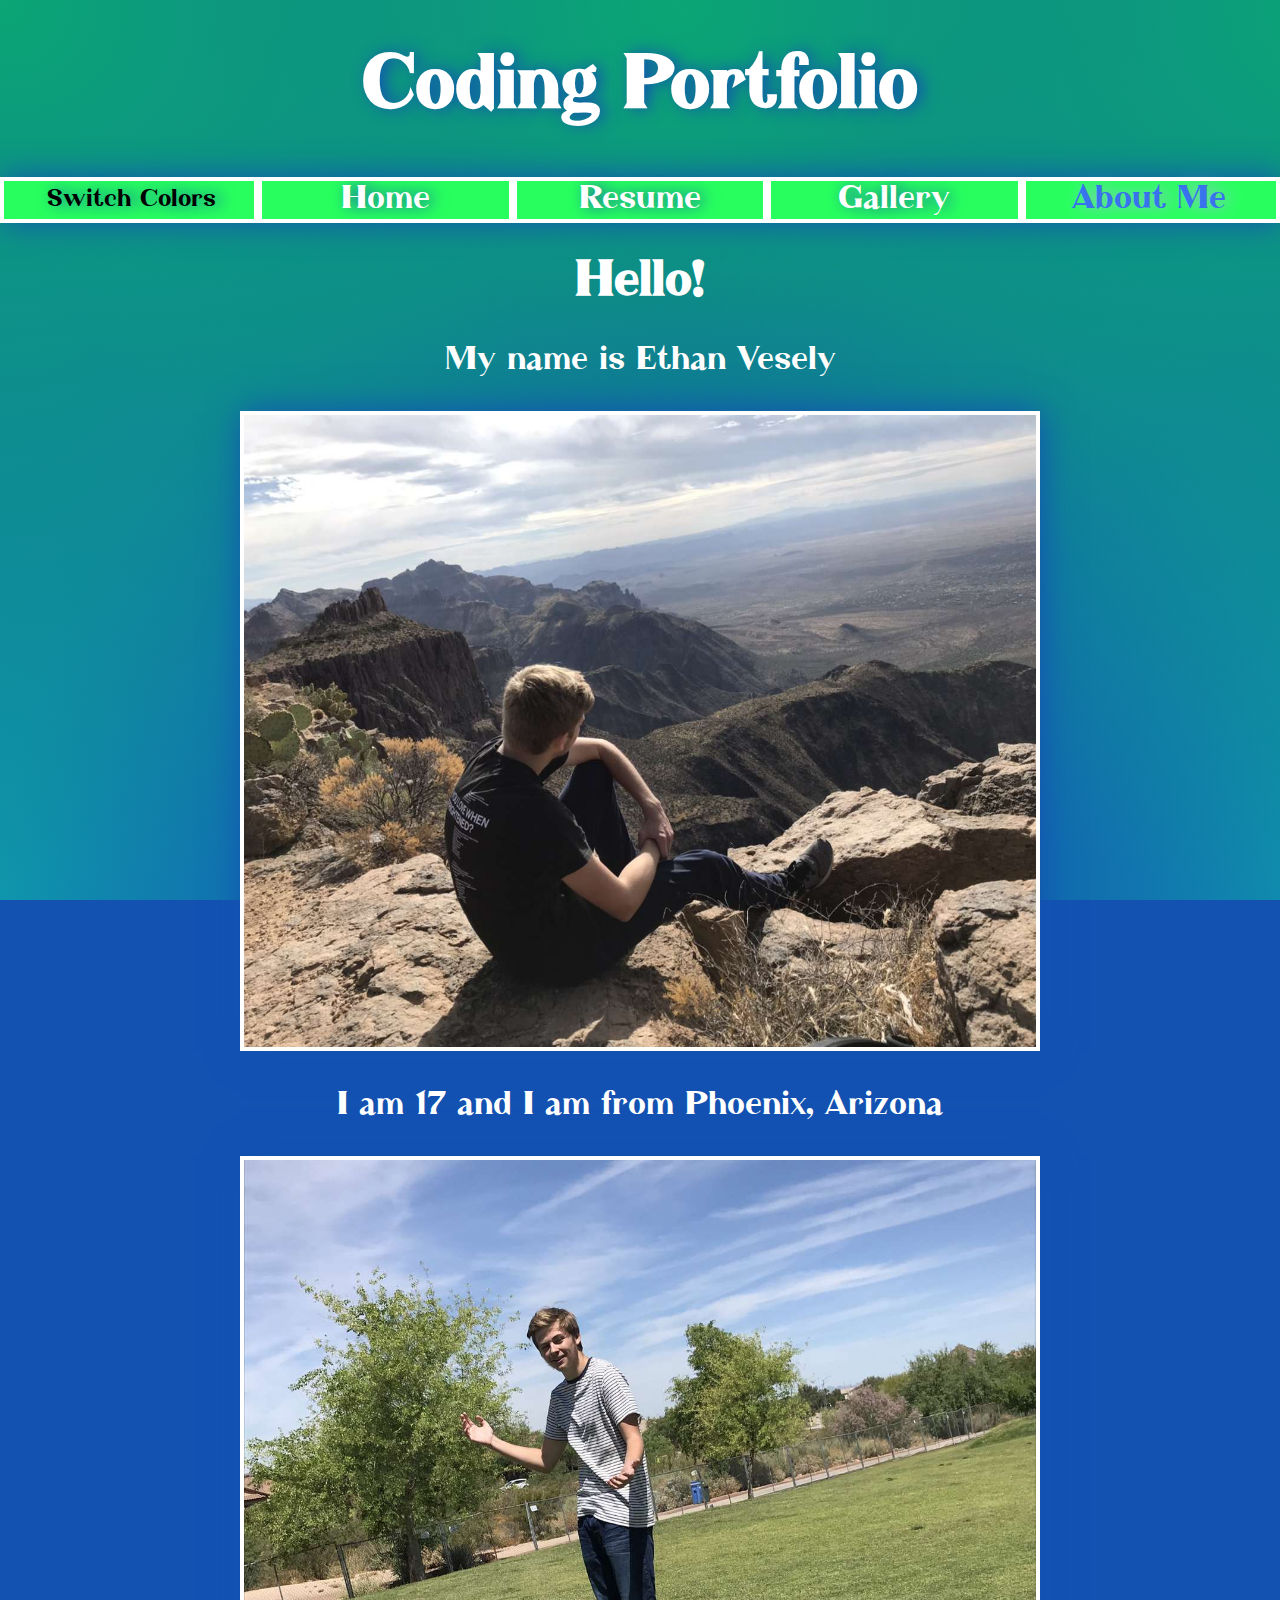
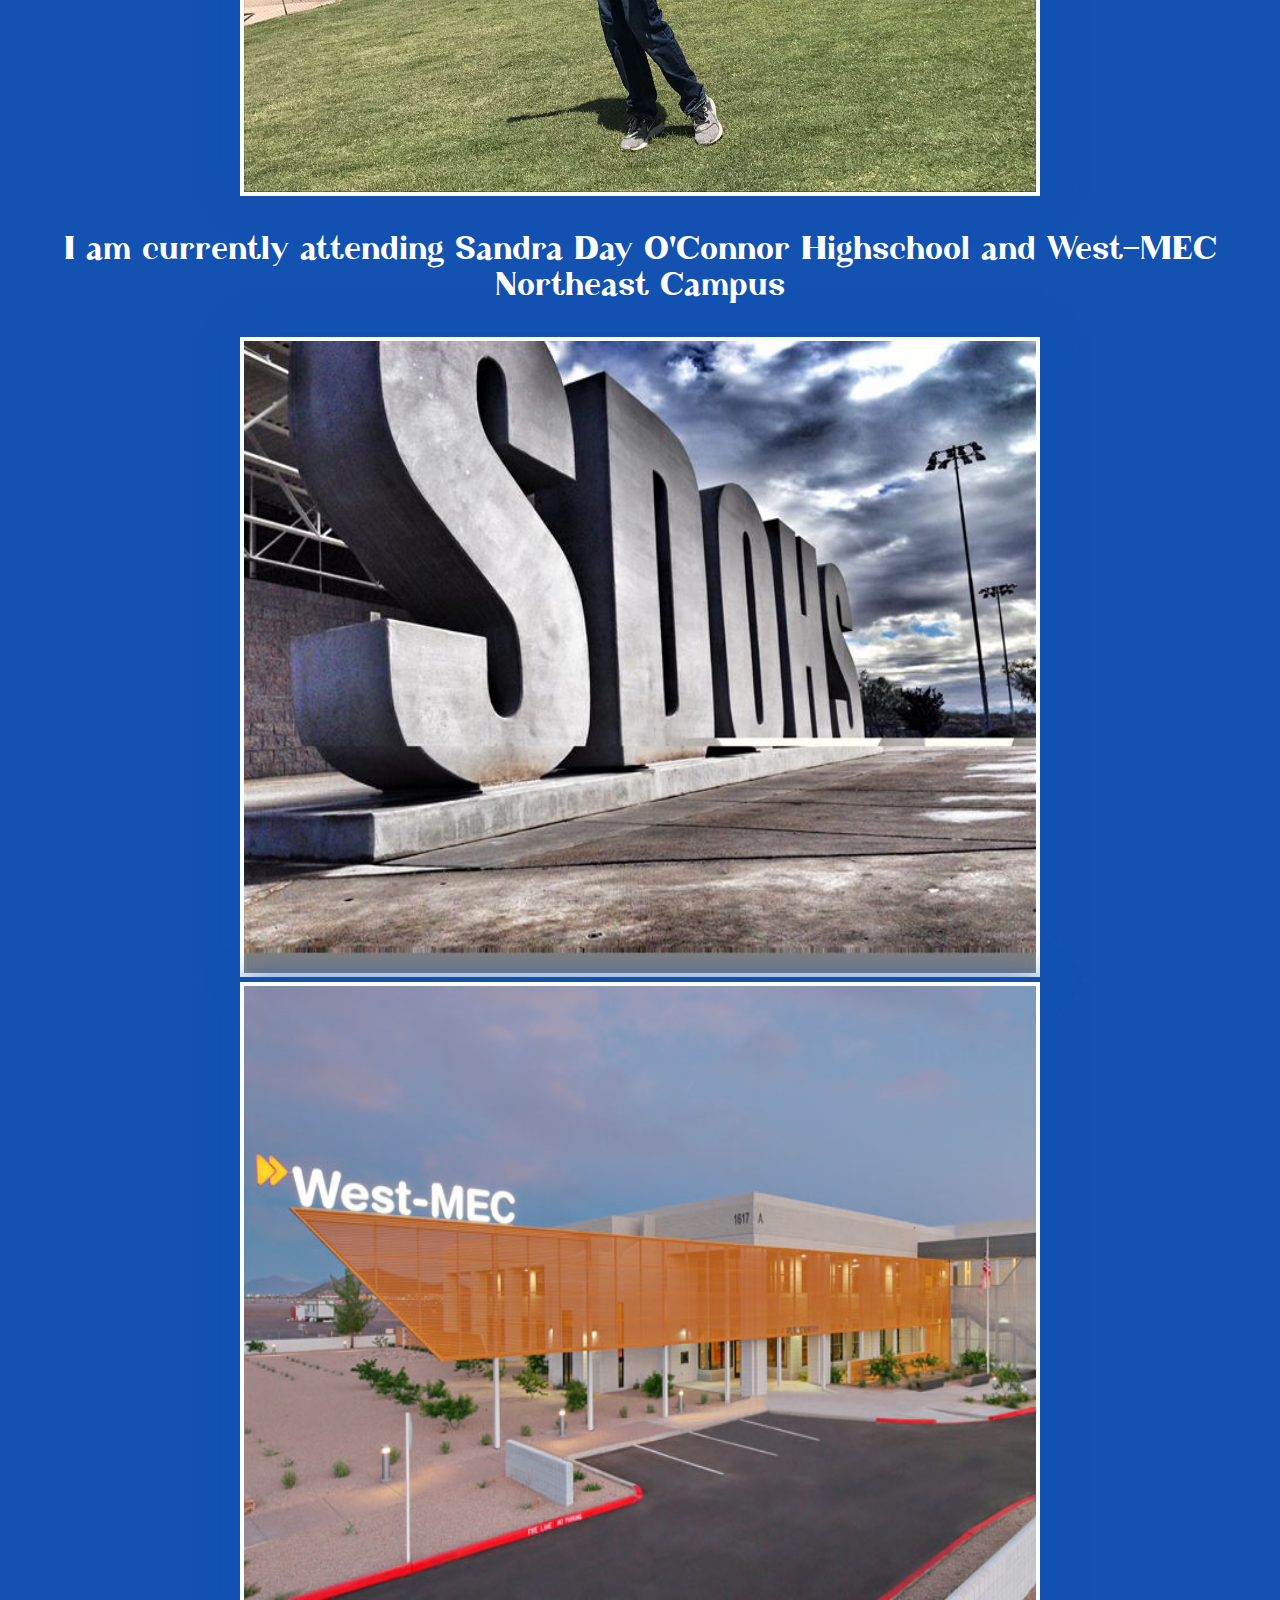
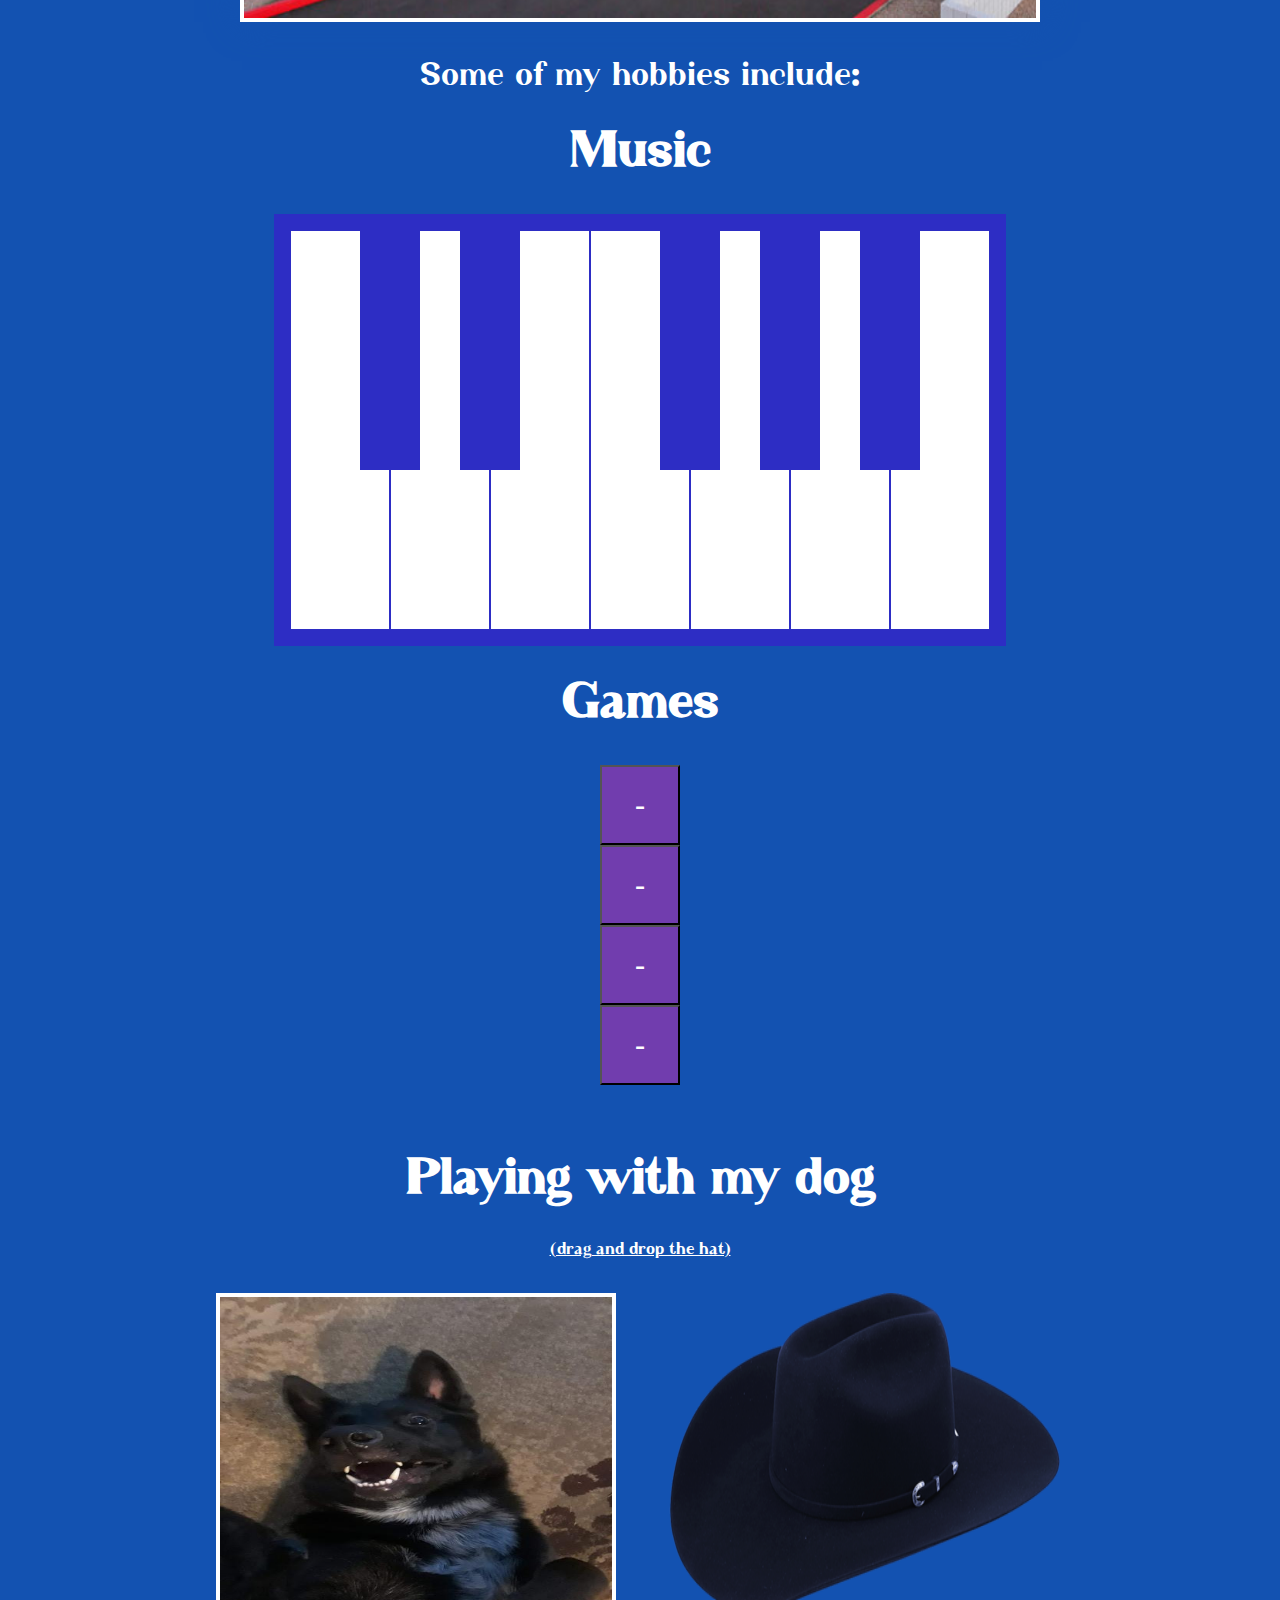
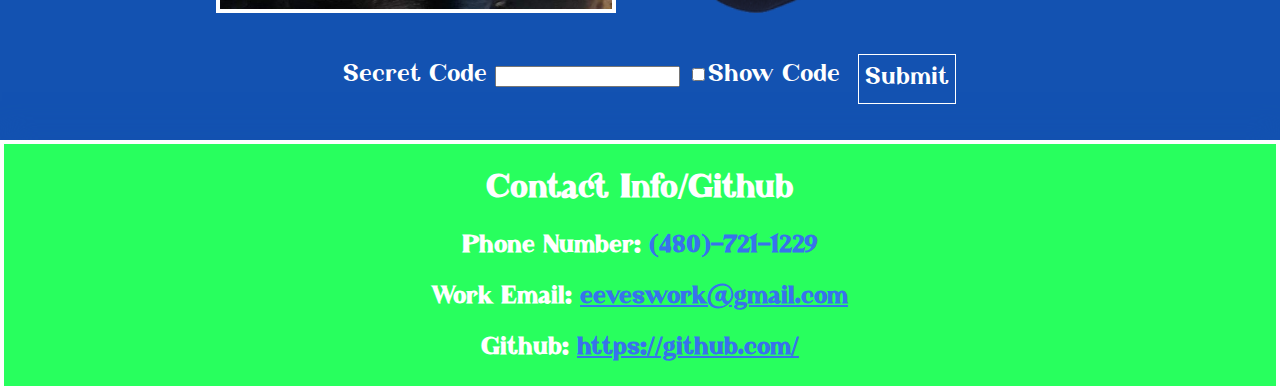
==== commit f71a8873: "updated the game on the about page and started adding the codes for the password" ====
--- a/html/about me.html
+++ b/html/about me.html
@@ -73,16 +73,20 @@
         <h1 id="hobbies">Games</h1>
 
         <div class="game">
-        <div id="block"><button class="game-style" id="game-button-1">~</button></div>
+        <div id="block"><button class="game-style" id="game-button-1">-</button></div>
         <div id="block"><button class="game-style" id="game-button-2">-</button></div>
         <div id="block"><button class="game-style" id="game-button-3">-</button></div>
         <div id="block"><button class="game-style" id="game-button-4">-</button></div>
-        </div>
+        </div><br><br>
+
+        <p id="answer-1">H</p>
 
         <div class="game-buttons"></div>
 
         <h1 id="hobbies">Playing with my dog</h1>
         <p id="drag-and-drop">(drag and drop the hat)</p>
+
+        <p id="answer-2">O</p>
 
         <br>
 
--- a/css/style.css
+++ b/css/style.css
@@ -375,6 +375,20 @@
   background-color: green;
 }
 
+#answer-1 {
+  display: none;
+  width: 0;
+  color: blue;
+  margin: auto;
+}
+
+#answer-2 {
+  display: none;
+  width: 0;
+  color: orange;
+  margin: auto;
+}
+
 @-webkit-keyframes rotate {
   from {
     -webkit-transform: rotate(0deg);
@@ -417,10 +431,6 @@
   border: white 0.3rem solid;
 }
 
-#hat {
-  border: white 0.3rem solid;
-}
-
 #tony-sit, #hat {
   width: 25rem;
   height: 20rem;
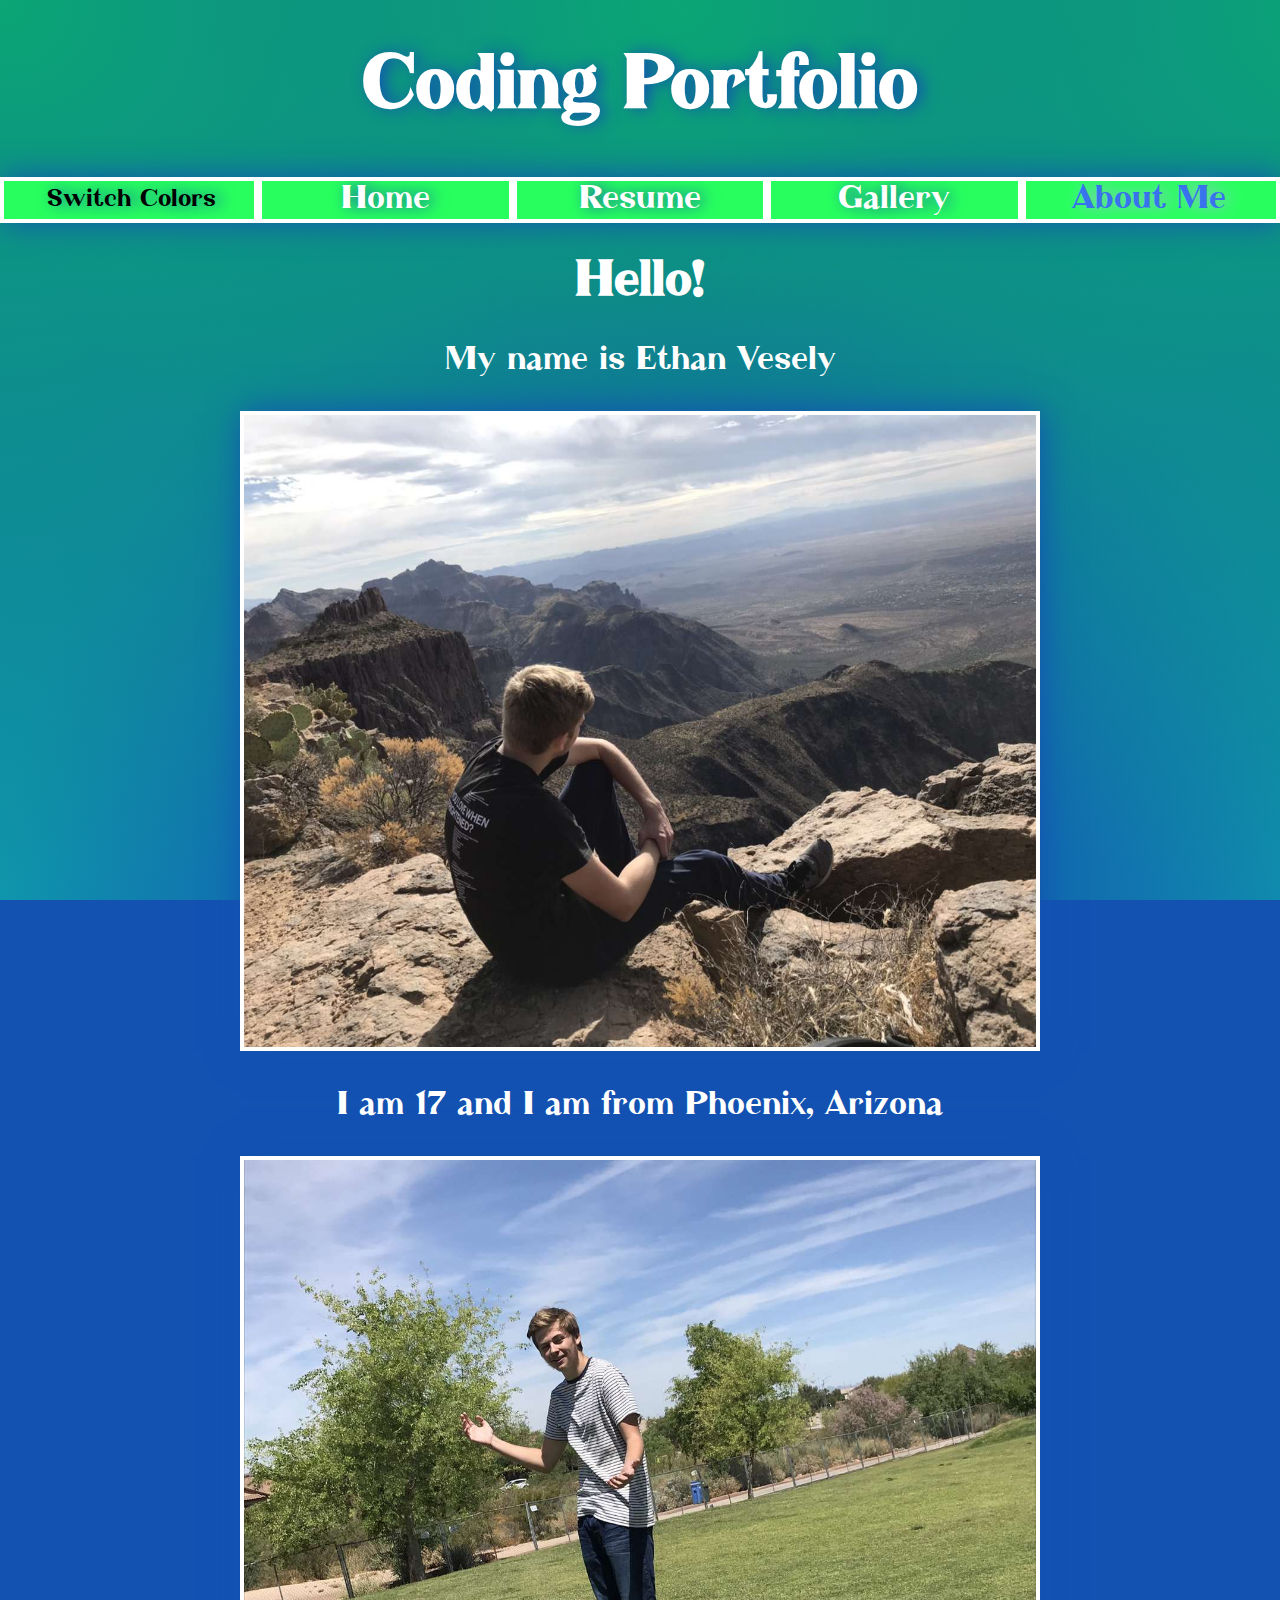
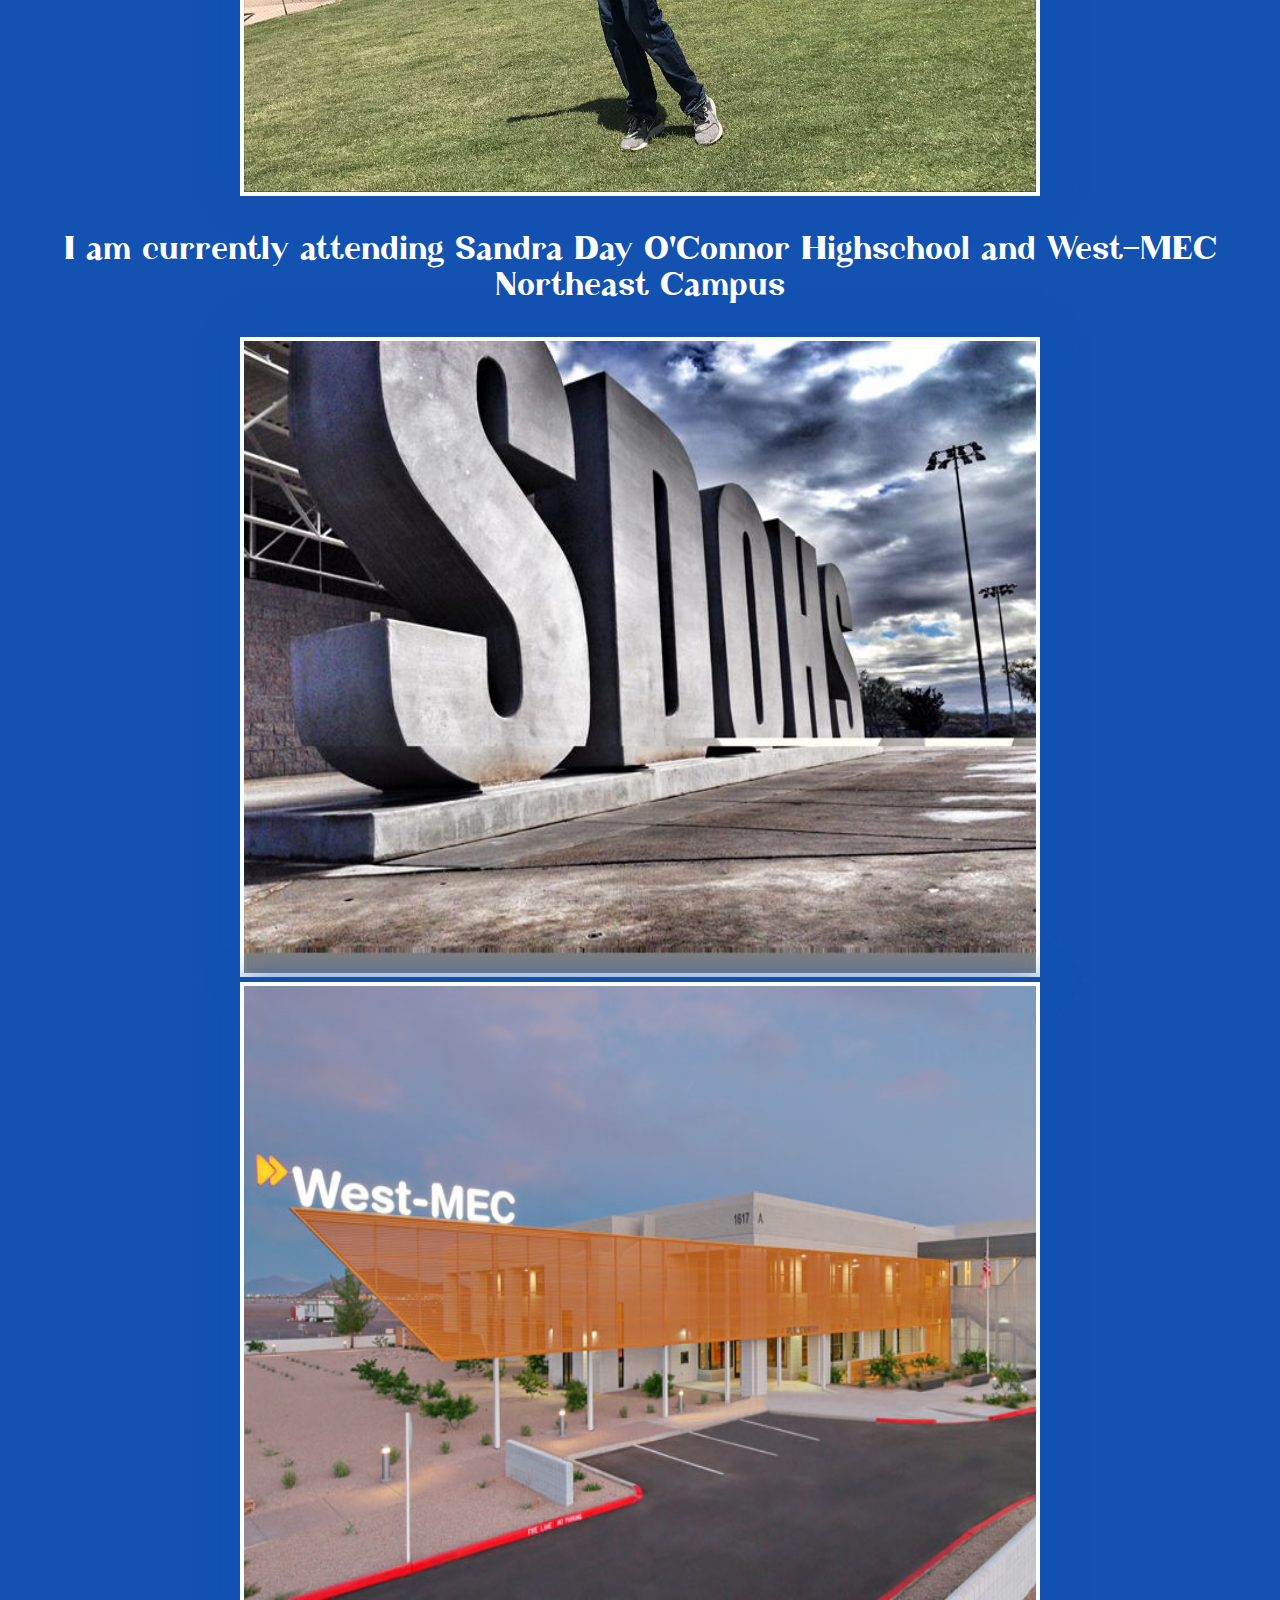
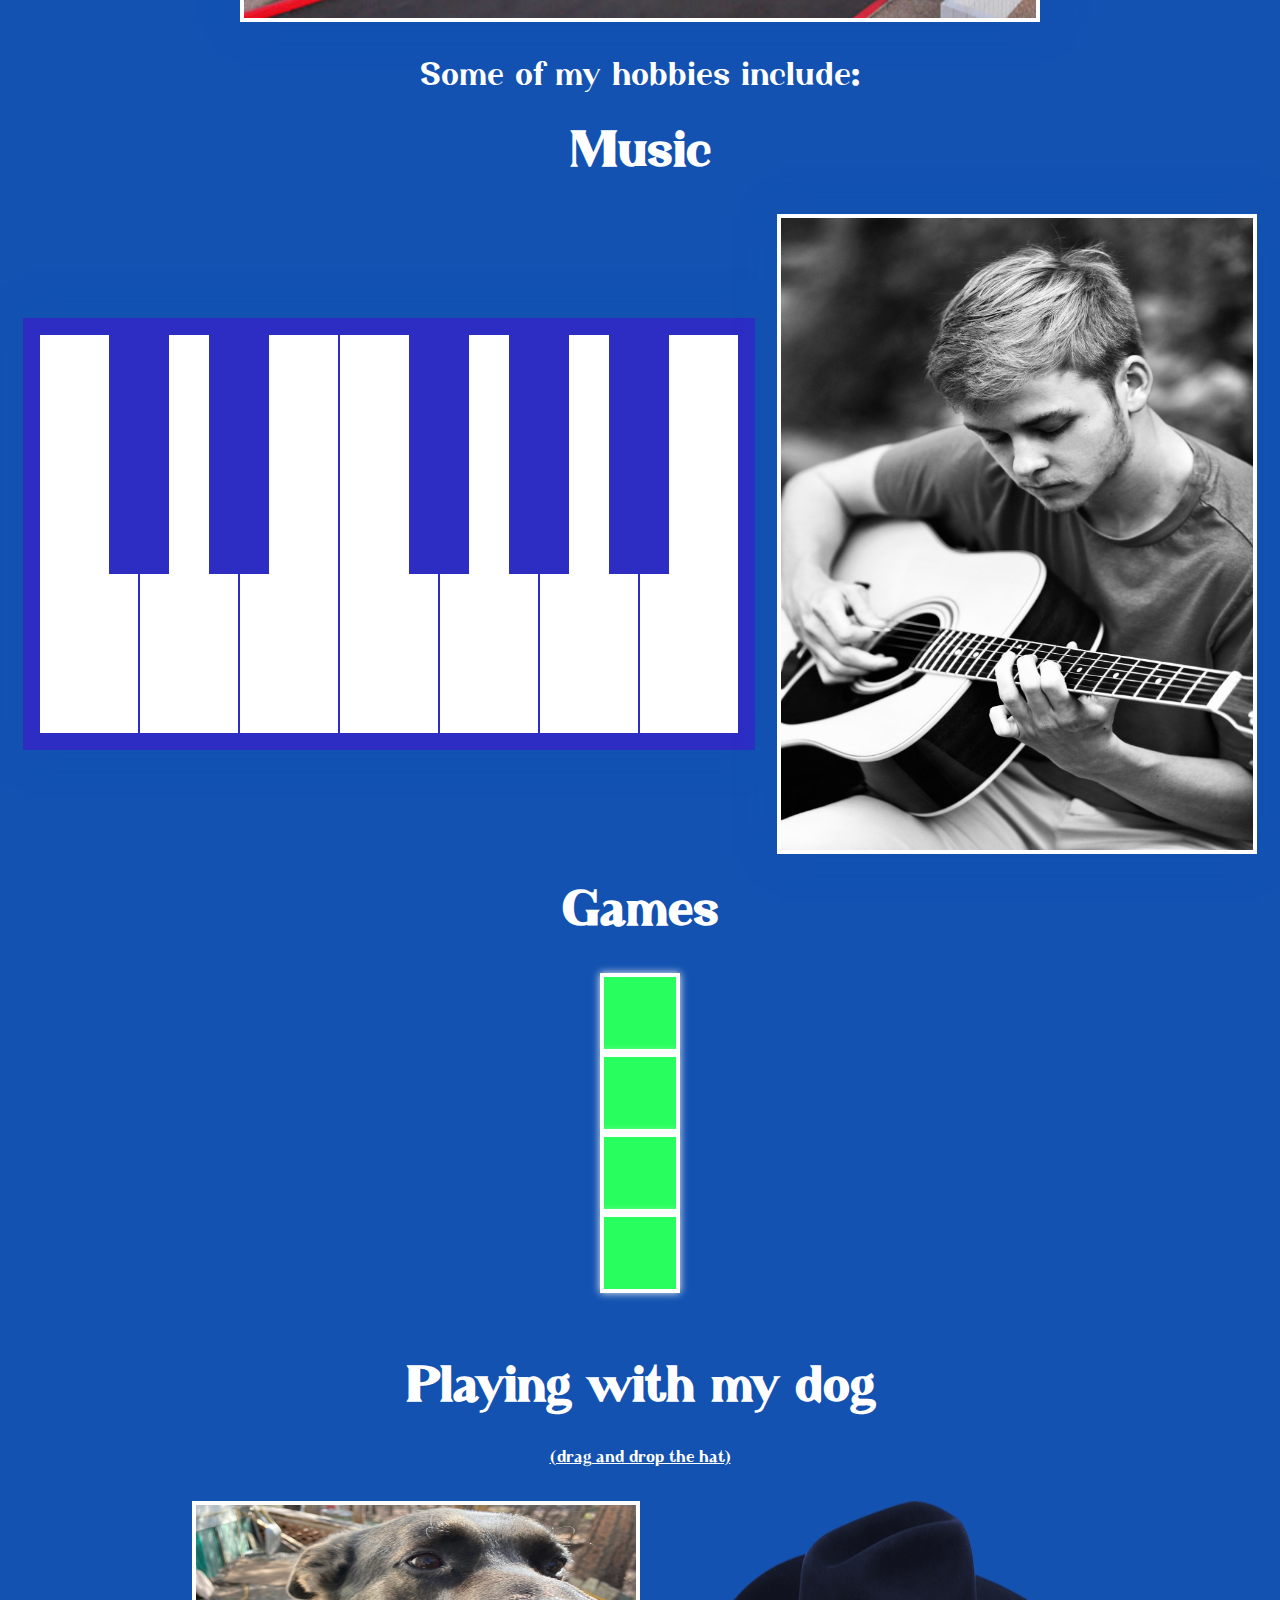
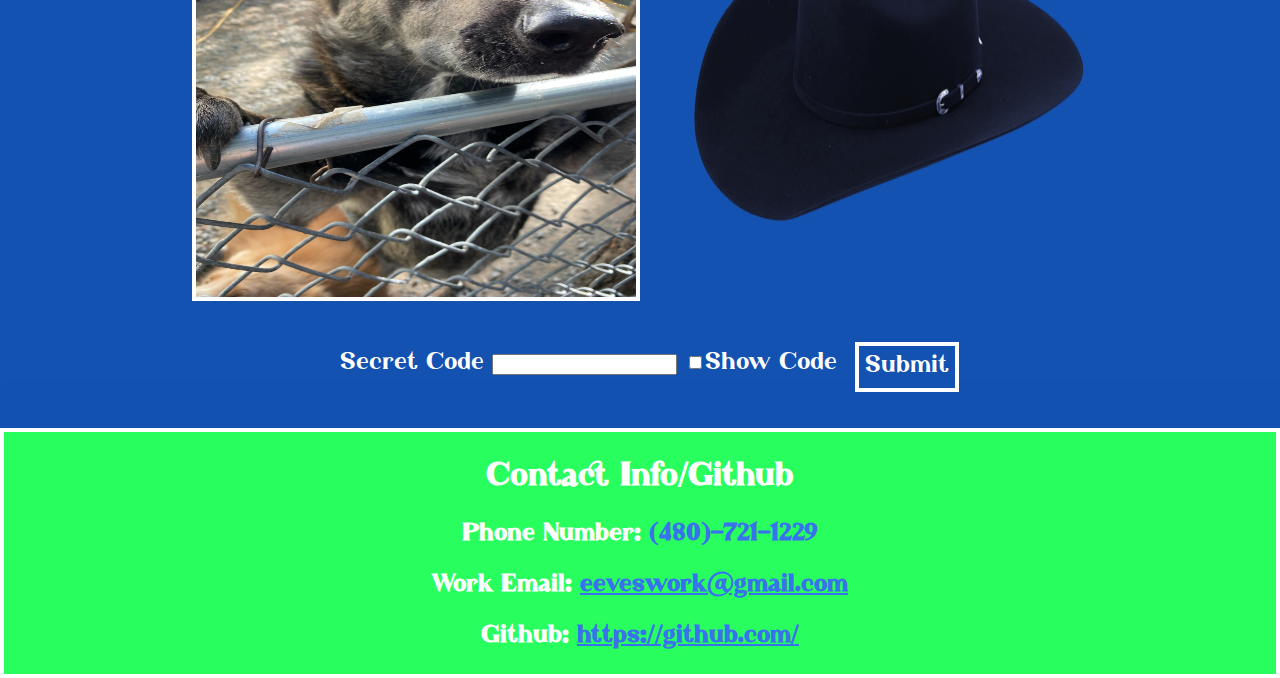
==== commit 848700bf: "updated colors, finished the basics of the password hunt, and updated formatting on the about me pag" ====
--- a/html/about me.html
+++ b/html/about me.html
@@ -42,6 +42,7 @@
 
     <h1 id="hobbies">Music</h1>
 
+    <div class="music">
     <div class="piano">
         <div data-note="C" class="white-key key"></div>
         <div data-note="Db" class="black-key key"></div>
@@ -70,13 +71,24 @@
         <audio id="Bb" src="../audio/notes_Bb.mp3"></audio>
         <audio id="B" src="../audio/notes_B.mp3"></audio>
 
+        <img id="guitar" src="../images/guitar.jpg">
+        </div>
+
+        <div class="answers">
+        <p id="answer-3">R</p>
+        <p id="answer-4">I</p>
+        <p id="answer-5">Z</p>
+        <p id="answer-6">O</p>
+        <p id="answer-7">N</p>
+        </div>
+
         <h1 id="hobbies">Games</h1>
 
         <div class="game">
-        <div id="block"><button class="game-style" id="game-button-1">-</button></div>
-        <div id="block"><button class="game-style" id="game-button-2">-</button></div>
-        <div id="block"><button class="game-style" id="game-button-3">-</button></div>
-        <div id="block"><button class="game-style" id="game-button-4">-</button></div>
+        <div id="block"><button class="game-style" id="game-button-1"></button></div>
+        <div id="block"><button class="game-style" id="game-button-2"></button></div>
+        <div id="block"><button class="game-style" id="game-button-3"></button></div>
+        <div id="block"><button class="game-style" id="game-button-4"></button></div>
         </div><br><br>
 
         <p id="answer-1">H</p>
@@ -91,7 +103,7 @@
         <br>
 
         <div class="tony-drag-and-drop">
-        <div id="tony" ondrop="drop(event)" ondragover="allowDrop(event)"><img id="tony-sit" src="../images/Tony Goofy.jpg"></div>
+        <div id="tony" ondrop="drop(event)" ondragover="allowDrop(event)"><img id="tony-gate" src="../images/Tony gate.jpg"></div>
 
         <div id="tony" draggable="true" ondragstart="drag(event)"><img id="hat" src="../images/hat.png"></div>
         </div>
--- a/css/style.css
+++ b/css/style.css
@@ -147,7 +147,7 @@
           animation-duration: 1s;
 }
 
-.previous, .next {
+.previous, .next, .darkmode .next {
   cursor: pointer;
   color: white;
   margin-top: auto;
@@ -180,8 +180,8 @@
 
 .darkmode .navbar {
   background-color: #713dae;
-  -webkit-box-shadow: #713dae 0.1rem 0rem 2rem;
-          box-shadow: #713dae 0.1rem 0rem 2rem;
+  -webkit-box-shadow: #713dae 0.3rem 0rem 1rem;
+          box-shadow: #713dae 0.3rem 0rem 1rem;
 }
 
 .darkmode #switchToDarkMode {
@@ -207,8 +207,8 @@
 }
 
 .darkmode .slideShow .overview a #slide, .darkmode .slideShow .overview a #logo {
-  -webkit-box-shadow: #713dae 0.1rem 0rem 2rem;
-          box-shadow: #713dae 0.1rem 0rem 2rem;
+  -webkit-box-shadow: #713dae 0.3rem 0rem 1rem;
+          box-shadow: #713dae 0.3rem 0rem 1rem;
 }
 
 .darkmode .slideShow .overview a #logo {
@@ -220,14 +220,18 @@
   border: white 0.3rem solid;
   width: 50rem;
   height: 45rem;
-  -webkit-box-shadow: #713dae 0.1rem 0rem 2rem;
-          box-shadow: #713dae 0.1rem 0rem 2rem;
+  -webkit-box-shadow: #713dae 0.3rem 0rem 1rem;
+          box-shadow: #713dae 0.3rem 0rem 1rem;
+}
+
+.darkmode .previous, .darkmode .next {
+  text-shadow: #713dae 0.3rem 0rem 1rem;
 }
 
 .darkmode .footer {
   background-color: #713dae;
-  -webkit-box-shadow: #713dae 0.1rem 0rem 2rem;
-          box-shadow: #713dae 0.1rem 0rem 2rem;
+  -webkit-box-shadow: #713dae 0.3rem 0rem 1rem;
+          box-shadow: #713dae 0.3rem 0rem 1rem;
 }
 
 .darkmode #footer-text {
@@ -269,7 +273,7 @@
 /*Gallery*/
 #website {
   width: 32rem;
-  border: solid .3rem white;
+  border: white 0.3rem solid;
 }
 
 .gallery-container-one {
@@ -305,7 +309,7 @@
 /*Gallery End*/
 /*Resume*/
 #resume {
-  border: solid white .3rem;
+  border: white 0.3rem solid;
   display: block;
   margin: auto;
 }
@@ -339,32 +343,39 @@
   text-align: center;
 }
 
+.music {
+  display: -webkit-box;
+  display: -ms-flexbox;
+  display: flex;
+  -webkit-box-pack: space-evenly;
+      -ms-flex-pack: space-evenly;
+          justify-content: space-evenly;
+}
+
+#guitar {
+  width: 30rem;
+  height: 40rem;
+  border: white 0.3rem solid;
+  -webkit-box-shadow: #1352b1 0.1rem 0rem 2rem;
+          box-shadow: #1352b1 0.1rem 0rem 2rem;
+  margin-right: auto;
+}
+
 .game-style {
-  background-color: #713dae;
+  background-color: #28ff5e;
   color: white;
   width: 5rem;
   height: 5rem;
   font-size: 2rem;
 }
 
-#game-button-1 {
+#game-button-1, #game-button-2, #game-button-3, #game-button-4 {
   display: block;
   margin: auto;
-}
-
-#game-button-2 {
-  display: block;
-  margin: auto;
-}
-
-#game-button-3 {
-  display: block;
-  margin: auto;
-}
-
-#game-button-4 {
-  display: block;
-  margin: auto;
+  border: white 0.3rem solid;
+  outline: none;
+  -webkit-box-shadow: 0rem 0rem 0.5rem whitesmoke;
+          box-shadow: 0rem 0rem 0.5rem whitesmoke;
 }
 
 .rotate {
@@ -372,21 +383,57 @@
           animation-name: rotate;
   -webkit-animation-duration: 2s;
           animation-duration: 2s;
-  background-color: green;
+  background-color: #1352b1;
+}
+
+.answers {
+  text-align: center;
+  width: 0;
+  margin: auto;
+  font-size: 2rem;
 }
 
 #answer-1 {
-  display: none;
+  color: #1352b1;
+  display: none;
+  text-align: center;
   width: 0;
-  color: blue;
   margin: auto;
+  font-size: 2rem;
 }
 
 #answer-2 {
-  display: none;
+  color: orange;
+  text-align: center;
   width: 0;
+  display: none;
+  margin: auto;
+  font-size: 2rem;
+}
+
+#answer-3 {
+  color: #1352b1;
+  display: none;
+}
+
+#answer-4 {
   color: orange;
-  margin: auto;
+  display: none;
+}
+
+#answer-5 {
+  color: #1352b1;
+  display: none;
+}
+
+#answer-6 {
+  color: orange;
+  display: none;
+}
+
+#answer-7 {
+  color: #1352b1;
+  display: none;
 }
 
 @-webkit-keyframes rotate {
@@ -427,11 +474,16 @@
   gap: 3rem;
 }
 
-#tony-sit {
-  border: white 0.3rem solid;
-}
-
-#tony-sit, #hat {
+#tony-gate {
+  border: white 0.3rem solid;
+}
+
+#tony-gate {
+  width: 28rem;
+  height: 25rem;
+}
+
+#hat {
   width: 25rem;
   height: 20rem;
 }
@@ -457,13 +509,54 @@
 
 #codeSubmit {
   background-color: #1352b1;
-  border: solid white .1rem;
+  border: white 0.3rem solid;
   color: white;
   font-family: font;
   font-size: 1.5rem;
   outline: none;
 }
 
+/*About me Darkmode*/
+.darkmode .about-me #AM-img {
+  -webkit-box-shadow: #713dae 0.3rem 0rem 1rem;
+          box-shadow: #713dae 0.3rem 0rem 1rem;
+}
+
+.darkmode #guitar {
+  -webkit-box-shadow: #713dae 0.3rem 0rem 1rem;
+          box-shadow: #713dae 0.3rem 0rem 1rem;
+}
+
+.darkmode .piano {
+  -webkit-box-shadow: #713dae 0.3rem 0rem 1rem;
+          box-shadow: #713dae 0.3rem 0rem 1rem;
+}
+
+.darkmode .game-style {
+  background-color: #713dae;
+}
+
+.darkmode .rotate {
+  background-color: #D30F2C;
+}
+
+.darkmode #answer-1 {
+  color: #D30F2C;
+}
+
+.darkmode #answer-3 {
+  color: #D30F2C;
+}
+
+.darkmode #answer-5 {
+  color: #D30F2C;
+}
+
+.darkmode #answer-7 {
+  color: #D30F2C;
+}
+
+/*End of About me Darkmode*/
 /*About me End*/
 /*Piano*/
 .piano {
@@ -475,6 +568,8 @@
   width: fit-content;
   border: solid #2d2dc4 1rem;
   margin: auto;
+  -webkit-box-shadow: #1352b1 0.1rem 0rem 2rem;
+          box-shadow: #1352b1 0.1rem 0rem 2rem;
 }
 
 .white-key {
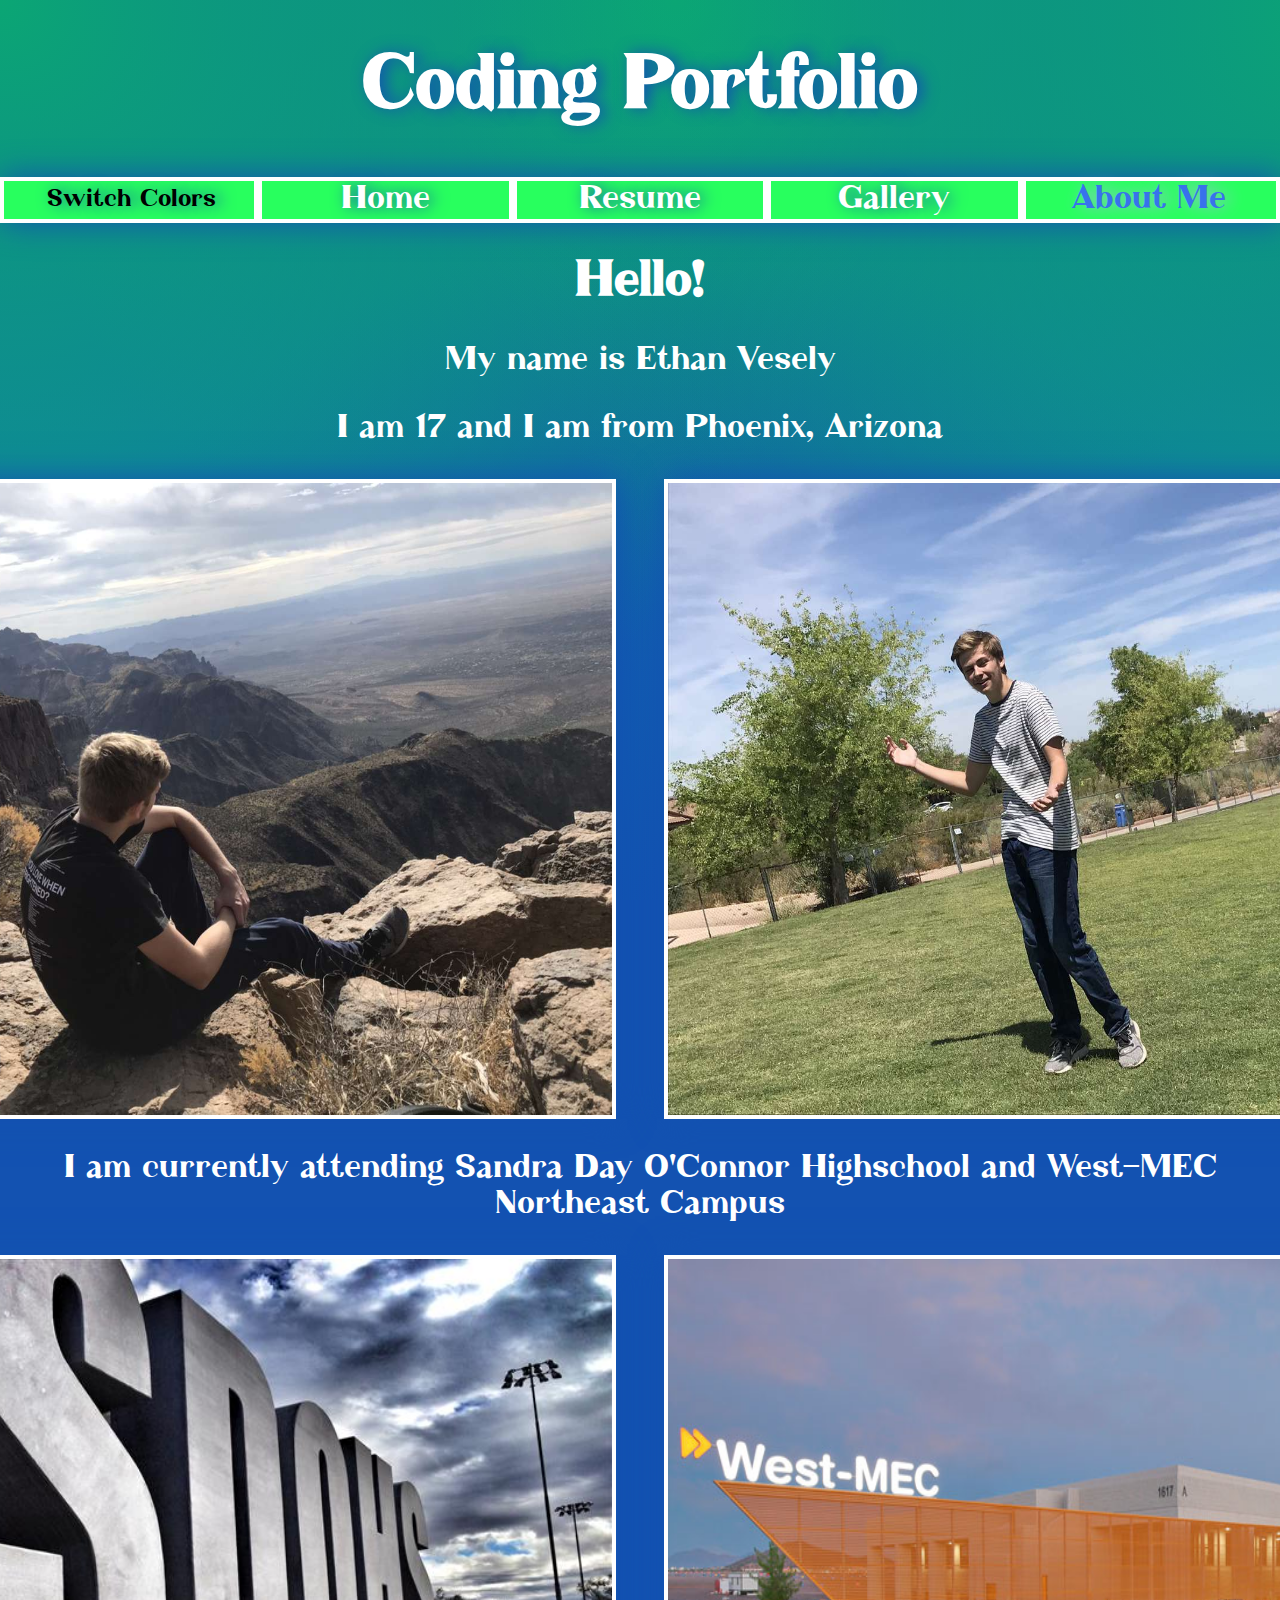
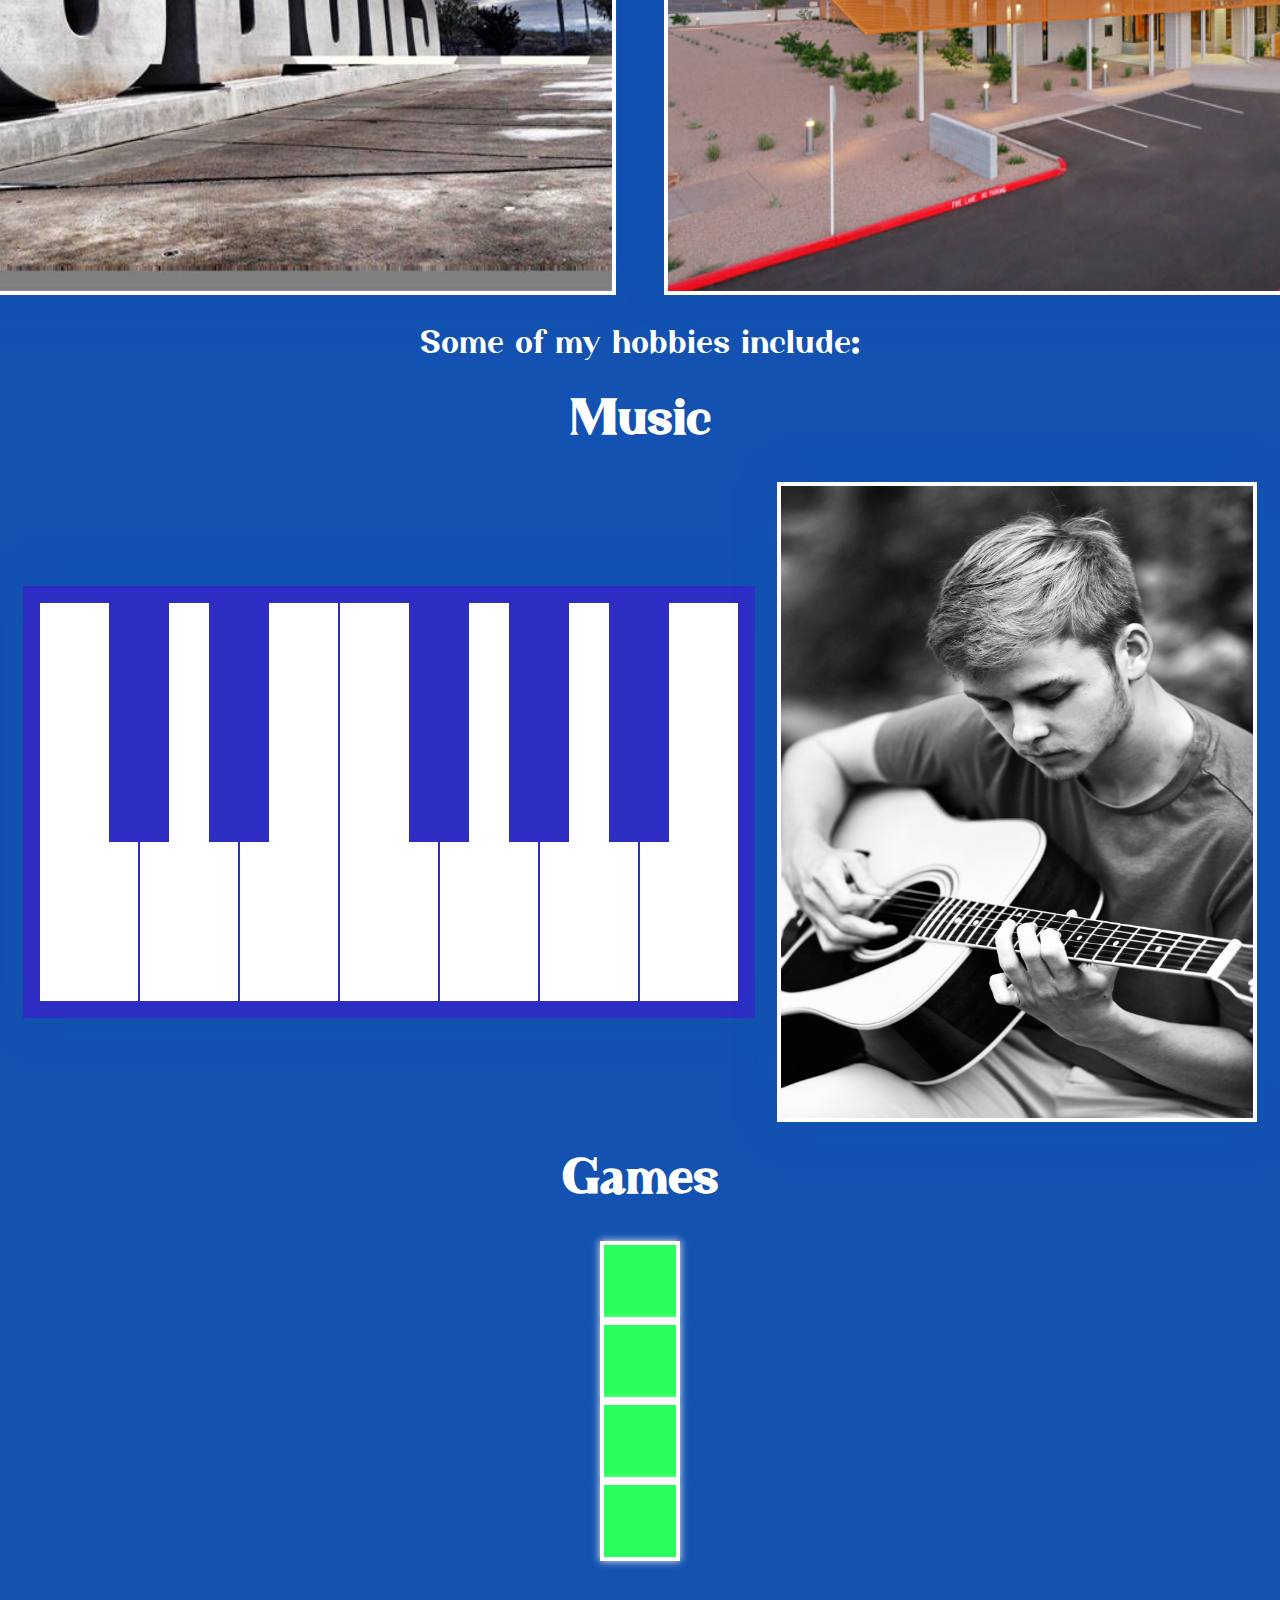
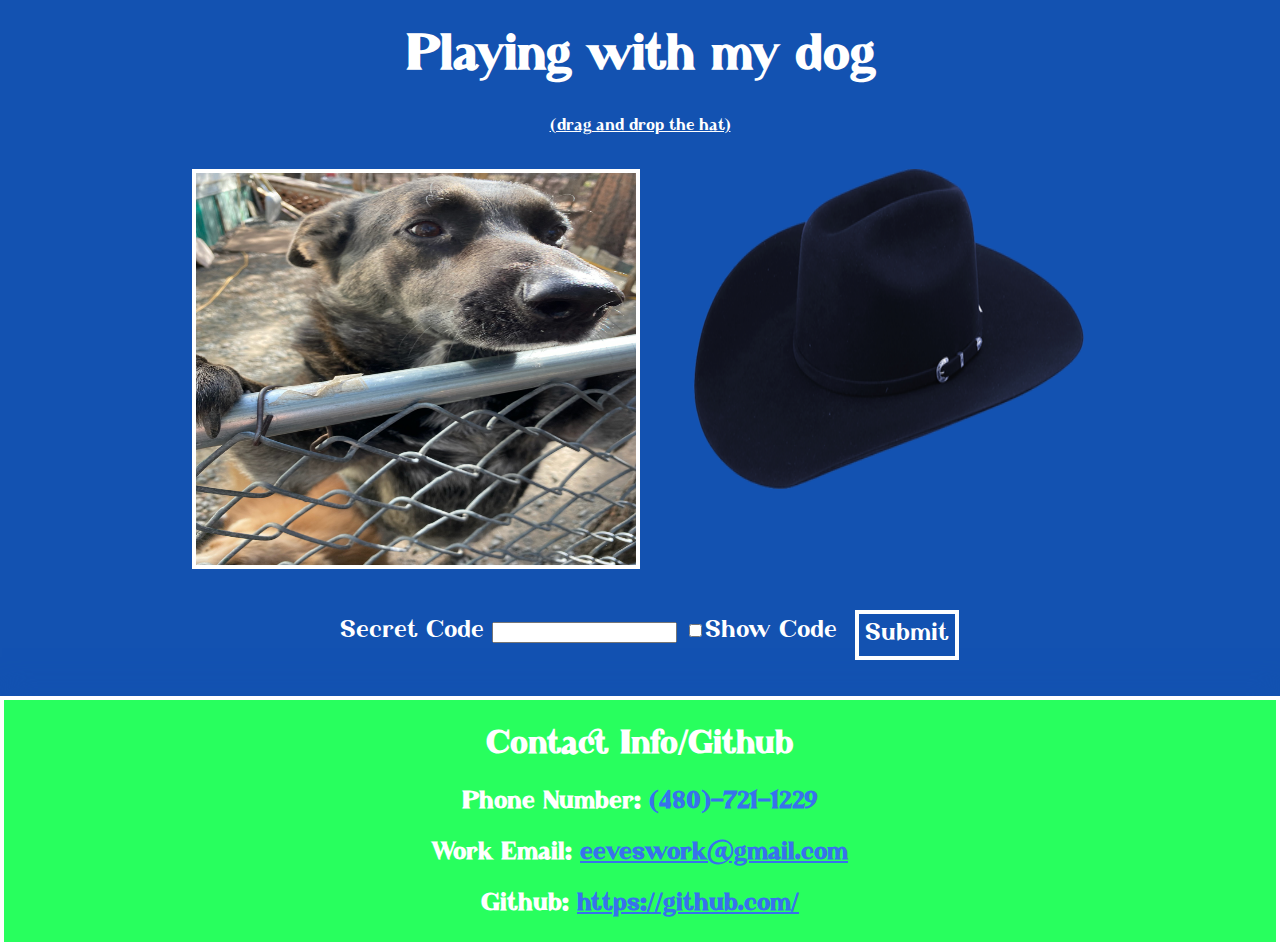
==== commit c51b6264: "updated the formatting on the about me page and added new images and links to the gallery" ====
--- a/html/about me.html
+++ b/html/about me.html
@@ -26,16 +26,19 @@
 
     <p id="AM-text">My name is Ethan Vesely</p>
 
-    <img id="AM-img" src="../images/mountain.jpg">
-
     <p id="AM-text">I am 17 and I am from Phoenix, Arizona</p>
 
+    <div class="center-images">
+    <img id="AM-img" src="../images/mountain.jpg">
     <img id="AM-img" src="../images/deems grass.jpg">
+    </div>
 
     <p id="AM-text">I am currently attending Sandra Day O'Connor Highschool and West-MEC Northeast Campus</p>
 
+    <div class="center-images">
     <img id="AM-img" src="../images/sdohs.jpeg">
     <img id="AM-img" src="../images/wmne.jpg">
+    </div>
 
     <p id="AM-text">Some of my hobbies include: </p>
     </div>
--- a/css/style.css
+++ b/css/style.css
@@ -272,7 +272,7 @@
 
 /*Gallery*/
 #website {
-  width: 32rem;
+  width: 40rem;
   border: white 0.3rem solid;
 }
 
@@ -335,6 +335,16 @@
   border: white 0.3rem solid;
   -webkit-box-shadow: #1352b1 0.1rem 0rem 2rem;
           box-shadow: #1352b1 0.1rem 0rem 2rem;
+}
+
+.center-images {
+  display: -webkit-box;
+  display: -ms-flexbox;
+  display: flex;
+  -webkit-box-pack: center;
+      -ms-flex-pack: center;
+          justify-content: center;
+  gap: 3rem;
 }
 
 #hobbies {
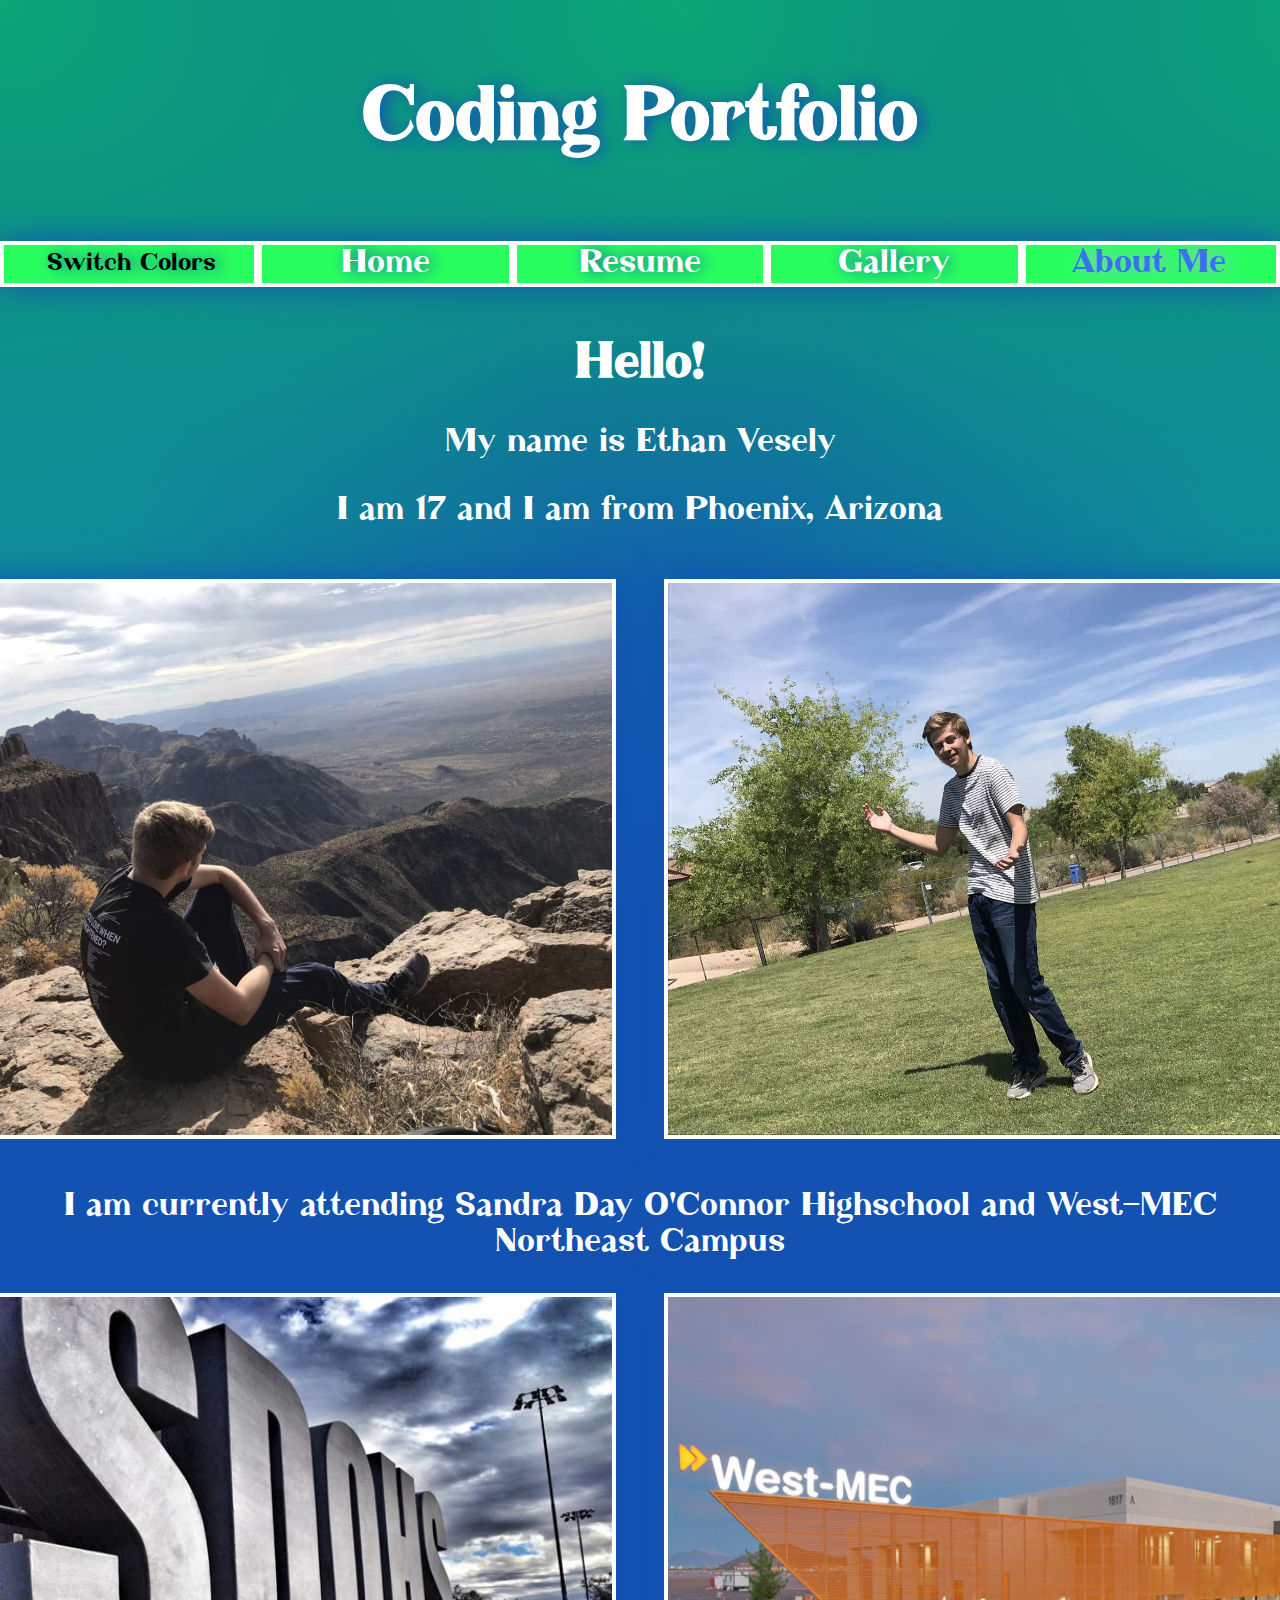
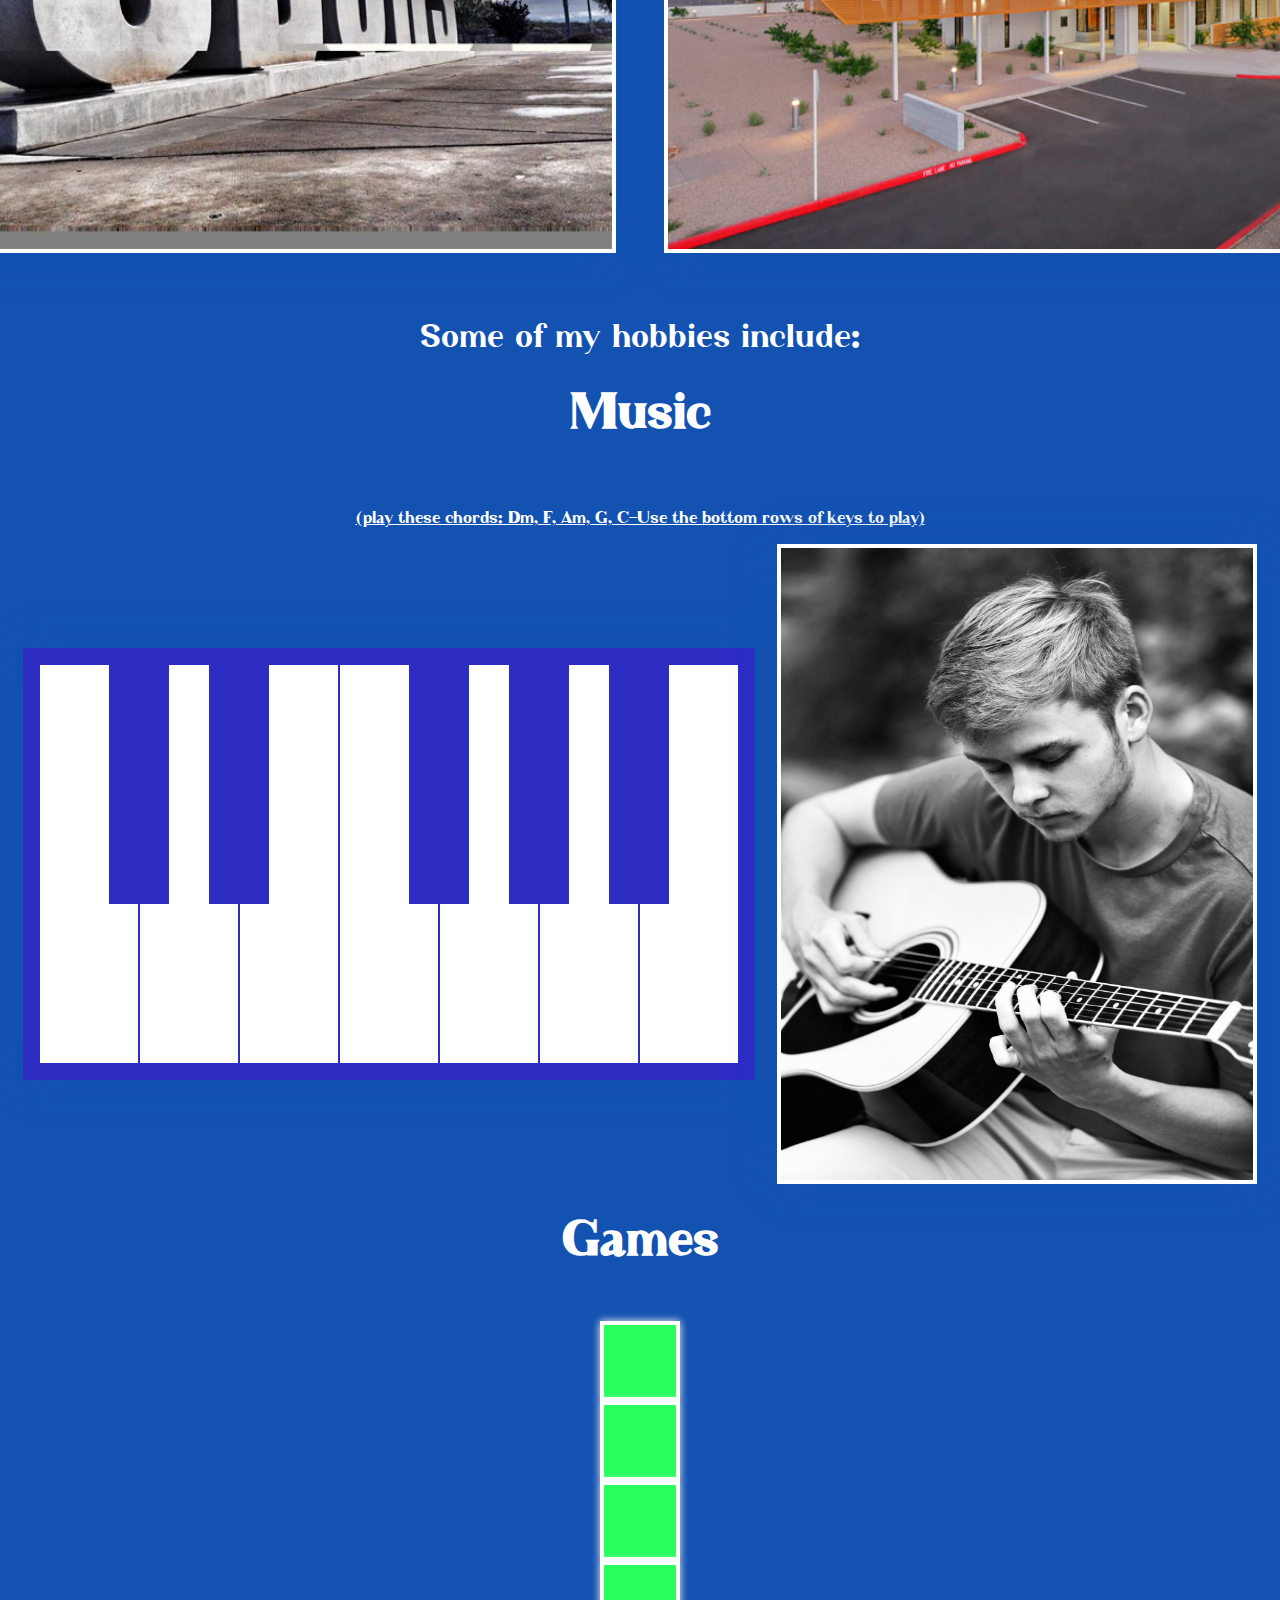
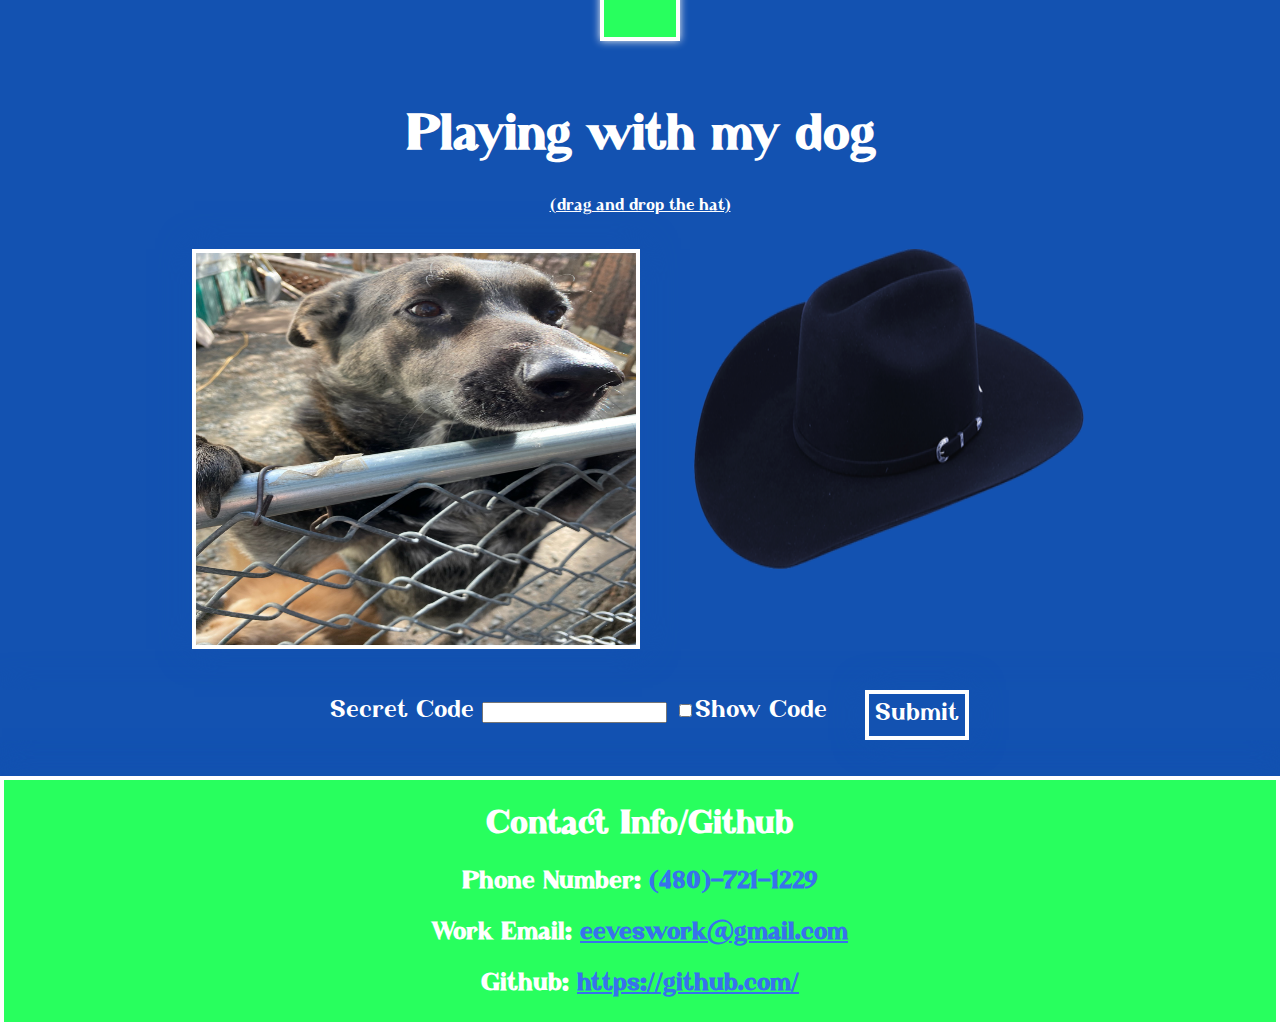
==== commit 8d9ff7c3: "updated the formatting and colors of all pages, updated the gallery images and links, finished the r" ====
--- a/html/about me.html
+++ b/html/about me.html
@@ -4,46 +4,48 @@
     <meta charset="UTF-8">
     <meta name="viewport" content="width=device-width, initial-scale=1.0">
     <title>About Me</title>
+    <link href="https://cdn.jsdelivr.net/npm/bootstrap@5.0.0-beta3/dist/css/bootstrap.min.css" rel="stylesheet" integrity="sha384-eOJMYsd53ii+scO/bJGFsiCZc+5NDVN2yr8+0RDqr0Ql0h+rP48ckxlpbzKgwra6" crossorigin="anonymous">
     <link rel="stylesheet" href="../css/style.css">
     <link rel="shortcut icon" href="../images/icon.png" type="image/x-icon">
 </head>
 <body>
-
     <div class="header">
         <h1 id="heading">Coding Portfolio</h1>
     </div>
     
-    <div class="navbar">
+    <div class="universalNavbar">
         <button id="switchToDarkMode" onclick="dark()">Switch Colors</button>
         <button id="nav" onclick="window.location.href='../index.html';">Home</button>
         <button id="nav" onclick="window.location.href='../html/resume.html';">Resume</button>
         <button id="nav" onclick="window.location.href='../html/gallery.html';">Gallery</button>
         <button id="nav-active" onclick="window.location.href='../html/about me.html';">About Me</button>
-    </div>
+    </div><br>
 
     <div class="about-me">
     <h1 id="hello">Hello!</h1>
 
     <p id="AM-text">My name is Ethan Vesely</p>
 
-    <p id="AM-text">I am 17 and I am from Phoenix, Arizona</p>
+    <p id="AM-text">I am 17 and I am from Phoenix, Arizona</p><br>
 
     <div class="center-images">
     <img id="AM-img" src="../images/mountain.jpg">
     <img id="AM-img" src="../images/deems grass.jpg">
-    </div>
+    </div><br>
 
     <p id="AM-text">I am currently attending Sandra Day O'Connor Highschool and West-MEC Northeast Campus</p>
 
     <div class="center-images">
     <img id="AM-img" src="../images/sdohs.jpeg">
     <img id="AM-img" src="../images/wmne.jpg">
-    </div>
+    </div><br><br>
 
     <p id="AM-text">Some of my hobbies include: </p>
     </div>
 
-    <h1 id="hobbies">Music</h1>
+    <h1 id="hobbies">Music</h1><br>
+
+    <p id="instrustructions">(play these chords: Dm, F, Am, G, C-Use the bottom rows of keys to play)</p>
 
     <div class="music">
     <div class="piano">
@@ -85,7 +87,7 @@
         <p id="answer-7">N</p>
         </div>
 
-        <h1 id="hobbies">Games</h1>
+        <h1 id="hobbies">Games</h1><br>
 
         <div class="game">
         <div id="block"><button class="game-style" id="game-button-1"></button></div>
@@ -96,10 +98,8 @@
 
         <p id="answer-1">H</p>
 
-        <div class="game-buttons"></div>
-
         <h1 id="hobbies">Playing with my dog</h1>
-        <p id="drag-and-drop">(drag and drop the hat)</p>
+        <p id="instrustructions">(drag and drop the hat)</p>
 
         <p id="answer-2">O</p>
 
@@ -131,7 +131,7 @@
 
     <br><br>
     
-    <div class="footer">
+    <div class="universalFooter">
         <h2 id="footer-text">Contact Info/Github</h2>
         <h3 id="contact">Phone Number: <a id="contact-number">(480)-721-1229</a></h3>
         <h3 id="contact">Work Email: <a id="contact-link" href="mailto: eeveswork@gmail.com">eeveswork@gmail.com</a></h3>
@@ -139,6 +139,6 @@
     </div>
 
 <script src="https://code.jquery.com/jquery-3.6.0.js" integrity="sha256-H+K7U5CnXl1h5ywQfKtSj8PCmoN9aaq30gDh27Xc0jk=" crossorigin="anonymous"></script>
-<script src="../js/piano.js"></script>
+<script src="../js/about me.js"></script>
 </body>
 </html>--- a/css/style.css
+++ b/css/style.css
@@ -1,3 +1,6 @@
+/*Standard variables*/
+/*Darkmode variables*/
+/*Applies to all pages*/
 *, *::before, *::after {
   -webkit-box-sizing: border-box;
           box-sizing: border-box;
@@ -12,16 +15,35 @@
   margin: 0;
 }
 
+/*Classes*/
+.universalNavbar {
+  display: -webkit-box;
+  display: -ms-flexbox;
+  display: flex;
+  -webkit-box-pack: space-evenly;
+      -ms-flex-pack: space-evenly;
+          justify-content: space-evenly;
+  background-color: #28ff5e;
+  -webkit-box-shadow: #1352b1 0.1rem 0rem 2rem;
+          box-shadow: #1352b1 0.1rem 0rem 2rem;
+  border: white 0.3rem solid;
+}
+
+.universalFooter {
+  background-color: #28ff5e;
+  -webkit-box-shadow: #1352b1 0.1rem 0rem 2rem;
+          box-shadow: #1352b1 0.1rem 0rem 2rem;
+  border: white 0.3rem solid;
+}
+
 /*IDs*/
 #heading {
   text-align: center;
   font-size: 4.5rem;
   color: white;
   text-shadow: #1352b1 0.3rem 0rem 1rem;
-}
-
-#header-img {
-  width: 10rem;
+  padding-top: 2rem;
+  padding-bottom: 2rem;
 }
 
 #switchToDarkMode {
@@ -85,50 +107,7 @@
   font-size: 2rem;
 }
 
-/*Slideshow IDS*/
-#slide, #logo {
-  border: white 0.3rem solid;
-  width: 50rem;
-  height: 45rem;
-  -webkit-box-shadow: #1352b1 0.1rem 0rem 2rem;
-          box-shadow: #1352b1 0.1rem 0rem 2rem;
-}
-
-#logo-2 {
-  display: none;
-}
-
-#overview-text {
-  color: white;
-  text-align: center;
-  max-width: 50rem;
-  text-shadow: #1352b1 0.3rem 0rem 1rem;
-  font-size: 2.5rem;
-}
-
-/*End of Slideshow IDs*/
-/*End of IDs*/
-/*Classes*/
-.navbar {
-  display: -webkit-box;
-  display: -ms-flexbox;
-  display: flex;
-  -webkit-box-pack: space-evenly;
-      -ms-flex-pack: space-evenly;
-          justify-content: space-evenly;
-  background-color: #28ff5e;
-  -webkit-box-shadow: #1352b1 0.1rem 0rem 2rem;
-          box-shadow: #1352b1 0.1rem 0rem 2rem;
-  border: white 0.3rem solid;
-}
-
-.footer {
-  background-color: #28ff5e;
-  -webkit-box-shadow: #1352b1 0.1rem 0rem 2rem;
-          box-shadow: #1352b1 0.1rem 0rem 2rem;
-  border: white 0.3rem solid;
-}
-
+/*Applies to all End*/
 /*Slideshow Classes*/
 .slideShow {
   display: -webkit-box;
@@ -158,9 +137,425 @@
       -ms-user-select: none;
           user-select: none;
   text-shadow: #1352b1 0.3rem 0rem 1rem;
+  text-decoration: none;
 }
 
 /*End of Slideshow Classes*/
+/*Slideshow IDS*/
+#slide, #slide-2, #logo {
+  border: white 0.3rem solid;
+  width: 50rem;
+  height: 45rem;
+  -webkit-box-shadow: #1352b1 0.1rem 0rem 2rem;
+          box-shadow: #1352b1 0.1rem 0rem 2rem;
+}
+
+#slide-2 {
+  border-left: solid #1352b1 0.3rem;
+  border-right: solid #1352b1 0.3rem;
+  border-top: solid #28ff5e 0.3rem;
+  border-bottom: solid #28ff5e 0.3rem;
+}
+
+#logo-2 {
+  display: none;
+}
+
+#overview-text {
+  color: white;
+  text-align: center;
+  max-width: 50rem;
+  text-shadow: #1352b1 0.3rem 0rem 1rem;
+  font-size: 2.5rem;
+}
+
+/*End of Slideshow IDs*/
+/*Gallery*/
+#website {
+  width: 50rem;
+  border: white 0.3rem solid;
+  -webkit-box-shadow: #1352b1 0.1rem 0rem 2rem;
+          box-shadow: #1352b1 0.1rem 0rem 2rem;
+}
+
+.gallery-container-one {
+  display: -webkit-box;
+  display: -ms-flexbox;
+  display: flex;
+  -webkit-box-pack: center;
+      -ms-flex-pack: center;
+          justify-content: center;
+  gap: 5rem;
+}
+
+.gallery-container-two {
+  display: -webkit-box;
+  display: -ms-flexbox;
+  display: flex;
+  -webkit-box-pack: center;
+      -ms-flex-pack: center;
+          justify-content: center;
+  gap: 5rem;
+}
+
+.gallery-container-three {
+  display: -webkit-box;
+  display: -ms-flexbox;
+  display: flex;
+  -webkit-box-pack: center;
+      -ms-flex-pack: center;
+          justify-content: center;
+  gap: 5rem;
+}
+
+/*Gallery End*/
+/*Resume*/
+#resume {
+  border-left: solid #1352b1 0.3rem;
+  border-right: solid #1352b1 0.3rem;
+  border-top: solid #28ff5e 0.3rem;
+  border-bottom: solid #28ff5e 0.3rem;
+  display: block;
+  margin: auto;
+  -webkit-box-shadow: #1352b1 0.1rem 0rem 2rem;
+          box-shadow: #1352b1 0.1rem 0rem 2rem;
+}
+
+.table-center {
+  display: -webkit-box;
+  display: -ms-flexbox;
+  display: flex;
+  -webkit-box-pack: center;
+      -ms-flex-pack: center;
+          justify-content: center;
+  color: white;
+  font-size: 1.75rem;
+}
+
+.skill-center {
+  display: block;
+  margin: auto;
+}
+
+#skills {
+  text-align: center;
+  color: white;
+  font-size: 3rem;
+}
+
+#html {
+  text-align: center;
+  color: white;
+  font-size: 3rem;
+}
+
+#coding-skills {
+  color: white;
+  text-align: center;
+  font-size: 3rem;
+}
+
+table td {
+  border: white 0.3rem solid;
+  text-align: center;
+  border-spacing: 2rem collapse;
+  border-collapse: separate;
+  padding: 1.5rem;
+}
+
+#left {
+  text-align: left;
+}
+
+#sun {
+  display: block;
+  margin: auto;
+  width: 18rem;
+  height: 18rem;
+  background-color: orange;
+  border-radius: 50%;
+  -webkit-box-shadow: 0.1rem 0rem 5rem yellow;
+          box-shadow: 0.1rem 0rem 5rem yellow;
+}
+
+.active-sun {
+  -webkit-animation-name: bright;
+          animation-name: bright;
+  -webkit-animation-duration: 3s;
+          animation-duration: 3s;
+  -webkit-animation-fill-mode: forwards;
+          animation-fill-mode: forwards;
+}
+
+#activate-sun {
+  display: block;
+  margin: auto;
+  outline: none;
+  border: white 0.3rem solid;
+  color: white;
+  background-color: #1352b1;
+  font-family: font;
+  font-size: 2rem;
+  -webkit-box-shadow: #1352b1 0.1rem 0rem 2rem;
+          box-shadow: #1352b1 0.1rem 0rem 2rem;
+}
+
+#story {
+  text-align: center;
+  color: white;
+  font-size: 1.25rem;
+}
+
+#story-button {
+  display: block;
+  margin: auto;
+  outline: none;
+  border: white 0.3rem solid;
+  color: white;
+  background-color: #0BA674;
+  font-family: font;
+  font-size: 2rem;
+  -webkit-box-shadow: 0.1rem 0rem 5rem #0BA674;
+          box-shadow: 0.1rem 0rem 5rem #0BA674;
+}
+
+/*Resume End*/
+/*About me*/
+.about-me {
+  text-align: center;
+  color: white;
+}
+
+.about-me #hello {
+  font-size: 3rem;
+}
+
+.about-me #AM-text {
+  font-size: 2rem;
+}
+
+.about-me #AM-img {
+  width: 50rem;
+  height: 40rem;
+  border: white 0.3rem solid;
+  -webkit-box-shadow: #1352b1 0.1rem 0rem 2rem;
+          box-shadow: #1352b1 0.1rem 0rem 2rem;
+}
+
+.center-images {
+  display: -webkit-box;
+  display: -ms-flexbox;
+  display: flex;
+  -webkit-box-pack: center;
+      -ms-flex-pack: center;
+          justify-content: center;
+  gap: 3rem;
+}
+
+#hobbies {
+  color: white;
+  font-size: 3rem;
+  text-align: center;
+}
+
+.music {
+  display: -webkit-box;
+  display: -ms-flexbox;
+  display: flex;
+  -webkit-box-pack: space-evenly;
+      -ms-flex-pack: space-evenly;
+          justify-content: space-evenly;
+}
+
+/*Piano*/
+.piano {
+  display: -webkit-box;
+  display: -ms-flexbox;
+  display: flex;
+  width: -webkit-fit-content;
+  width: -moz-fit-content;
+  width: fit-content;
+  border: solid #2d2dc4 1rem;
+  margin: auto;
+  -webkit-box-shadow: #1352b1 0.1rem 0rem 2rem;
+          box-shadow: #1352b1 0.1rem 0rem 2rem;
+}
+
+.white-key {
+  width: 6.25rem;
+  height: 25rem;
+  background-color: white;
+  border: 0.1rem #2d2dc4 solid;
+}
+
+.white-key.active {
+  background-color: #CCC;
+}
+
+.black-key.active {
+  background-color: #28ff5e;
+}
+
+.black-key {
+  width: 3.75rem;
+  height: 15rem;
+  background-color: #2d2dc4;
+  margin-left: -1.875rem;
+  margin-right: -1.875rem;
+  z-index: 2;
+}
+
+/*End of piano*/
+#guitar {
+  width: 30rem;
+  height: 40rem;
+  border: white 0.3rem solid;
+  -webkit-box-shadow: #1352b1 0.1rem 0rem 2rem;
+          box-shadow: #1352b1 0.1rem 0rem 2rem;
+  margin-right: auto;
+}
+
+.game-style {
+  background-color: #28ff5e;
+  color: white;
+  width: 5rem;
+  height: 5rem;
+  font-size: 2rem;
+}
+
+#game-button-1, #game-button-2, #game-button-3, #game-button-4 {
+  display: block;
+  margin: auto;
+  border: white 0.3rem solid;
+  outline: none;
+  -webkit-box-shadow: 0rem 0rem 0.5rem whitesmoke;
+          box-shadow: 0rem 0rem 0.5rem whitesmoke;
+}
+
+.rotate {
+  -webkit-animation-name: rotate;
+          animation-name: rotate;
+  -webkit-animation-duration: 2s;
+          animation-duration: 2s;
+  background-color: #1352b1;
+}
+
+.answers {
+  text-align: center;
+  width: 0;
+  margin: auto;
+  font-size: 2rem;
+}
+
+#answer-1 {
+  color: #1352b1;
+  display: none;
+  text-align: center;
+  width: 0;
+  margin: auto;
+  font-size: 2rem;
+}
+
+#answer-2 {
+  color: orange;
+  text-align: center;
+  width: 0;
+  display: none;
+  margin: auto;
+  font-size: 2rem;
+}
+
+#answer-3 {
+  color: #1352b1;
+  display: none;
+}
+
+#answer-4 {
+  color: orange;
+  display: none;
+}
+
+#answer-5 {
+  color: #1352b1;
+  display: none;
+}
+
+#answer-6 {
+  color: orange;
+  display: none;
+}
+
+#answer-7 {
+  color: #1352b1;
+  display: none;
+}
+
+#instrustructions {
+  text-align: center;
+  color: white;
+  text-decoration: underline;
+}
+
+.tony-drag-and-drop {
+  display: -webkit-box;
+  display: -ms-flexbox;
+  display: flex;
+  -webkit-box-pack: center;
+      -ms-flex-pack: center;
+          justify-content: center;
+  gap: 3rem;
+}
+
+#tony-gate {
+  border: white 0.3rem solid;
+}
+
+#tony-gate {
+  width: 28rem;
+  height: 25rem;
+  -webkit-box-shadow: #1352b1 0.1rem 0rem 2rem;
+          box-shadow: #1352b1 0.1rem 0rem 2rem;
+}
+
+#hat {
+  width: 25rem;
+  height: 20rem;
+}
+
+.passwordSetup {
+  display: -webkit-box;
+  display: -ms-flexbox;
+  display: flex;
+  -webkit-box-pack: center;
+      -ms-flex-pack: center;
+          justify-content: center;
+  -webkit-box-shadow: #1352b1 0.1rem 0rem 2rem;
+          box-shadow: #1352b1 0.1rem 0rem 2rem;
+  gap: 1.25rem;
+}
+
+fieldset {
+  width: -webkit-fit-content;
+  width: -moz-fit-content;
+  width: fit-content;
+  border: none;
+  margin: auto;
+  color: white;
+  font-size: 1.5rem;
+}
+
+#codeSubmit {
+  background-color: #1352b1;
+  border: white 0.3rem solid;
+  color: white;
+  font-family: font;
+  font-size: 1.5rem;
+  outline: none;
+  -webkit-box-shadow: #1352b1 0.1rem 0rem 2rem;
+          box-shadow: #1352b1 0.1rem 0rem 2rem;
+}
+
+/*About me End*/
 /*Darkmode*/
 .darkmode {
   background-color: #713dae;
@@ -171,14 +566,10 @@
 }
 
 .darkmode .header #heading {
-  text-shadow: none;
-}
-
-.darkmode .overview #overview-text {
-  text-shadow: none;
-}
-
-.darkmode .navbar {
+  text-shadow: #ae7ee6 0.3rem 0rem 1rem;
+}
+
+.darkmode .universalNavbar {
   background-color: #713dae;
   -webkit-box-shadow: #713dae 0.3rem 0rem 1rem;
           box-shadow: #713dae 0.3rem 0rem 1rem;
@@ -206,7 +597,43 @@
   color: white;
 }
 
-.darkmode .slideShow .overview a #slide, .darkmode .slideShow .overview a #logo {
+.darkmode .universalFooter {
+  background-color: #713dae;
+  -webkit-box-shadow: #713dae 0.3rem 0rem 1rem;
+          box-shadow: #713dae 0.3rem 0rem 1rem;
+}
+
+.darkmode #footer-text {
+  color: white;
+}
+
+.darkmode #contact-link {
+  color: #D30F2C;
+}
+
+.darkmode #contact-number, .darkmode #contact-link {
+  color: #D30F2C;
+}
+
+.darkmode .active {
+  color: #D30F2C;
+}
+
+/*Home page Darkmode*/
+.darkmode .overview #overview-text {
+  text-shadow: #ae7ee6 0.3rem 0rem 1rem;
+}
+
+.darkmode .slideShow .overview a #slide, .darkmode .slideShow .overview a #slide-2, .darkmode .slideShow .overview a #logo {
+  -webkit-box-shadow: #713dae 0.3rem 0rem 1rem;
+          box-shadow: #713dae 0.3rem 0rem 1rem;
+}
+
+.darkmode .slideShow .overview a #slide-2 {
+  border-left: solid #713dae 0.3rem;
+  border-right: solid #713dae 0.3rem;
+  border-top: solid #D30F2C 0.3rem;
+  border-bottom: solid #D30F2C 0.3rem;
   -webkit-box-shadow: #713dae 0.3rem 0rem 1rem;
           box-shadow: #713dae 0.3rem 0rem 1rem;
 }
@@ -225,33 +652,138 @@
 }
 
 .darkmode .previous, .darkmode .next {
-  text-shadow: #713dae 0.3rem 0rem 1rem;
-}
-
-.darkmode .footer {
+  text-shadow: #ae7ee6 0.3rem 0rem 1rem;
+}
+
+.darkmode .previous:hover, .darkmode .next:hover {
+  color: #D30F2C;
+}
+
+/*End of home page Darkmode*/
+/*Resume Darkmode*/
+.darkmode #resume {
+  -webkit-box-shadow: #713dae 0.3rem 0rem 1rem;
+          box-shadow: #713dae 0.3rem 0rem 1rem;
+  border-left: solid #713dae 0.3rem;
+  border-right: solid #713dae 0.3rem;
+  border-top: solid #D30F2C 0.3rem;
+  border-bottom: solid #D30F2C 0.3rem;
+}
+
+.darkmode #sun {
+  background-color: white;
+  -webkit-box-shadow: 0.1rem 0rem 5rem whitesmoke;
+          box-shadow: 0.1rem 0rem 5rem whitesmoke;
+}
+
+.darkmode #activate-sun {
+  background-color: #D30F2C;
+  -webkit-box-shadow: #713dae 0.3rem 0rem 1rem;
+          box-shadow: #713dae 0.3rem 0rem 1rem;
+}
+
+.darkmode #story-button {
+  background-color: orange;
+  -webkit-box-shadow: #713dae 0.3rem 0rem 1rem;
+          box-shadow: #713dae 0.3rem 0rem 1rem;
+}
+
+/*Resume Darkmode End*/
+/*Gallery Darkmode*/
+.gallery-container-one a #website {
+  -webkit-box-shadow: #713dae 0.3rem 0rem 1rem;
+          box-shadow: #713dae 0.3rem 0rem 1rem;
+}
+
+.gallery-container-two a #website {
+  -webkit-box-shadow: #713dae 0.3rem 0rem 1rem;
+          box-shadow: #713dae 0.3rem 0rem 1rem;
+}
+
+.gallery-container-three a #website {
+  -webkit-box-shadow: #713dae 0.3rem 0rem 1rem;
+          box-shadow: #713dae 0.3rem 0rem 1rem;
+}
+
+/*Gallery Darkmode*/
+/*About me Darkmode*/
+.darkmode .about-me #AM-img {
+  -webkit-box-shadow: #713dae 0.3rem 0rem 1rem;
+          box-shadow: #713dae 0.3rem 0rem 1rem;
+}
+
+/*Piano darkmode*/
+.darkmode .piano {
+  border: solid #D30F2C 1rem;
+}
+
+.darkmode .black-key {
+  background-color: #D30F2C;
+}
+
+.darkmode .white-key {
+  border: .1rem #D30F2C solid;
+}
+
+.darkmode .black-key.active {
   background-color: #713dae;
-  -webkit-box-shadow: #713dae 0.3rem 0rem 1rem;
-          box-shadow: #713dae 0.3rem 0rem 1rem;
-}
-
-.darkmode #footer-text {
-  color: white;
-}
-
-.darkmode #contact-link {
-  color: #D30F2C;
-}
-
-.darkmode #contact-number, .darkmode #contact-link {
-  color: #D30F2C;
-}
-
-.darkmode .active {
-  color: #D30F2C;
-}
-
+}
+
+/*End of darkmode piano*/
+.darkmode #guitar {
+  -webkit-box-shadow: #713dae 0.3rem 0rem 1rem;
+          box-shadow: #713dae 0.3rem 0rem 1rem;
+}
+
+.darkmode #tony-gate {
+  -webkit-box-shadow: #713dae 0.3rem 0rem 1rem;
+          box-shadow: #713dae 0.3rem 0rem 1rem;
+}
+
+.darkmode .piano {
+  -webkit-box-shadow: #713dae 0.3rem 0rem 1rem;
+          box-shadow: #713dae 0.3rem 0rem 1rem;
+}
+
+.darkmode .game-style {
+  background-color: #713dae;
+}
+
+.darkmode .rotate {
+  background-color: #D30F2C;
+}
+
+.darkmode #answer-1 {
+  color: #D30F2C;
+}
+
+.darkmode #answer-3 {
+  color: #D30F2C;
+}
+
+.darkmode #answer-5 {
+  color: #D30F2C;
+}
+
+.darkmode #answer-7 {
+  color: #D30F2C;
+}
+
+.darkmode .passwordSetup {
+  -webkit-box-shadow: #713dae 0.3rem 0rem 1rem;
+          box-shadow: #713dae 0.3rem 0rem 1rem;
+}
+
+.darkmode #codeSubmit {
+  -webkit-box-shadow: #713dae 0.3rem 0rem 1rem;
+          box-shadow: #713dae 0.3rem 0rem 1rem;
+  background-color: #D30F2C;
+}
+
+/*End of About me Darkmode*/
 /*End of Darkmode*/
 /*Animations*/
+/*Home page Animation*/
 @-webkit-keyframes switchSlide {
   0% {
     opacity: 0%;
@@ -263,6 +795,61 @@
   }
 }
 
+/*End of home page animations*/
+/*Resume Animation*/
+@-webkit-keyframes bright {
+  from {
+    position: relative;
+    width: 18rem;
+    height: 18rem;
+    top: 0rem;
+  }
+  to {
+    position: relative;
+    width: 36rem;
+    height: 36rem;
+    top: -2rem;
+  }
+}
+@keyframes bright {
+  from {
+    position: relative;
+    width: 18rem;
+    height: 18rem;
+    top: 0rem;
+  }
+  to {
+    position: relative;
+    width: 36rem;
+    height: 36rem;
+    top: -2rem;
+  }
+}
+
+/*End of Resume Animations*/
+/*About me Animation*/
+@-webkit-keyframes rotate {
+  from {
+    -webkit-transform: rotate(0deg);
+            transform: rotate(0deg);
+  }
+  to {
+    -webkit-transform: rotate(360deg);
+            transform: rotate(360deg);
+  }
+}
+@keyframes rotate {
+  from {
+    -webkit-transform: rotate(0deg);
+            transform: rotate(0deg);
+  }
+  to {
+    -webkit-transform: rotate(360deg);
+            transform: rotate(360deg);
+  }
+}
+
+/*End of About me Animations*/
 /*End of Animations*/
 /*Fonts*/
 @font-face {
@@ -270,355 +857,15 @@
   font-family: font;
 }
 
-/*Gallery*/
-#website {
-  width: 40rem;
-  border: white 0.3rem solid;
-}
-
-.gallery-container-one {
-  display: -webkit-box;
-  display: -ms-flexbox;
-  display: flex;
-  -webkit-box-pack: center;
-      -ms-flex-pack: center;
-          justify-content: center;
-  gap: 5rem;
-}
-
-.gallery-container-two {
-  display: -webkit-box;
-  display: -ms-flexbox;
-  display: flex;
-  -webkit-box-pack: center;
-      -ms-flex-pack: center;
-          justify-content: center;
-  gap: 5rem;
-}
-
-.gallery-container-three {
-  display: -webkit-box;
-  display: -ms-flexbox;
-  display: flex;
-  -webkit-box-pack: center;
-      -ms-flex-pack: center;
-          justify-content: center;
-  gap: 5rem;
-}
-
-/*Gallery End*/
-/*Resume*/
-#resume {
-  border: white 0.3rem solid;
-  display: block;
-  margin: auto;
-}
-
-/*Resume End*/
-/*About me*/
-.about-me {
-  text-align: center;
-  color: white;
-}
-
-.about-me #hello {
-  font-size: 3rem;
-}
-
-.about-me #AM-text {
-  font-size: 2rem;
-}
-
-.about-me #AM-img {
-  width: 50rem;
-  height: 40rem;
-  border: white 0.3rem solid;
-  -webkit-box-shadow: #1352b1 0.1rem 0rem 2rem;
-          box-shadow: #1352b1 0.1rem 0rem 2rem;
-}
-
-.center-images {
-  display: -webkit-box;
-  display: -ms-flexbox;
-  display: flex;
-  -webkit-box-pack: center;
-      -ms-flex-pack: center;
-          justify-content: center;
-  gap: 3rem;
-}
-
-#hobbies {
-  color: white;
-  font-size: 3rem;
-  text-align: center;
-}
-
-.music {
-  display: -webkit-box;
-  display: -ms-flexbox;
-  display: flex;
-  -webkit-box-pack: space-evenly;
-      -ms-flex-pack: space-evenly;
-          justify-content: space-evenly;
-}
-
-#guitar {
-  width: 30rem;
-  height: 40rem;
-  border: white 0.3rem solid;
-  -webkit-box-shadow: #1352b1 0.1rem 0rem 2rem;
-          box-shadow: #1352b1 0.1rem 0rem 2rem;
-  margin-right: auto;
-}
-
-.game-style {
-  background-color: #28ff5e;
-  color: white;
-  width: 5rem;
-  height: 5rem;
-  font-size: 2rem;
-}
-
-#game-button-1, #game-button-2, #game-button-3, #game-button-4 {
-  display: block;
-  margin: auto;
-  border: white 0.3rem solid;
-  outline: none;
-  -webkit-box-shadow: 0rem 0rem 0.5rem whitesmoke;
-          box-shadow: 0rem 0rem 0.5rem whitesmoke;
-}
-
-.rotate {
-  -webkit-animation-name: rotate;
-          animation-name: rotate;
-  -webkit-animation-duration: 2s;
-          animation-duration: 2s;
-  background-color: #1352b1;
-}
-
-.answers {
-  text-align: center;
-  width: 0;
-  margin: auto;
-  font-size: 2rem;
-}
-
-#answer-1 {
-  color: #1352b1;
-  display: none;
-  text-align: center;
-  width: 0;
-  margin: auto;
-  font-size: 2rem;
-}
-
-#answer-2 {
-  color: orange;
-  text-align: center;
-  width: 0;
-  display: none;
-  margin: auto;
-  font-size: 2rem;
-}
-
-#answer-3 {
-  color: #1352b1;
-  display: none;
-}
-
-#answer-4 {
-  color: orange;
-  display: none;
-}
-
-#answer-5 {
-  color: #1352b1;
-  display: none;
-}
-
-#answer-6 {
-  color: orange;
-  display: none;
-}
-
-#answer-7 {
-  color: #1352b1;
-  display: none;
-}
-
-@-webkit-keyframes rotate {
-  from {
-    -webkit-transform: rotate(0deg);
-            transform: rotate(0deg);
-  }
-  to {
-    -webkit-transform: rotate(360deg);
-            transform: rotate(360deg);
-  }
-}
-
-@keyframes rotate {
-  from {
-    -webkit-transform: rotate(0deg);
-            transform: rotate(0deg);
-  }
-  to {
-    -webkit-transform: rotate(360deg);
-            transform: rotate(360deg);
-  }
-}
-
-#drag-and-drop {
-  text-align: center;
-  color: white;
-  text-decoration: underline;
-}
-
-.tony-drag-and-drop {
-  display: -webkit-box;
-  display: -ms-flexbox;
-  display: flex;
-  -webkit-box-pack: center;
-      -ms-flex-pack: center;
-          justify-content: center;
-  gap: 3rem;
-}
-
-#tony-gate {
-  border: white 0.3rem solid;
-}
-
-#tony-gate {
-  width: 28rem;
-  height: 25rem;
-}
-
-#hat {
-  width: 25rem;
-  height: 20rem;
-}
-
-.passwordSetup {
-  display: -webkit-box;
-  display: -ms-flexbox;
-  display: flex;
-  -webkit-box-pack: center;
-      -ms-flex-pack: center;
-          justify-content: center;
-}
-
-fieldset {
-  width: -webkit-fit-content;
-  width: -moz-fit-content;
-  width: fit-content;
-  border: none;
-  margin: auto;
-  color: white;
-  font-size: 1.5rem;
-}
-
-#codeSubmit {
-  background-color: #1352b1;
-  border: white 0.3rem solid;
-  color: white;
-  font-family: font;
-  font-size: 1.5rem;
-  outline: none;
-}
-
-/*About me Darkmode*/
-.darkmode .about-me #AM-img {
-  -webkit-box-shadow: #713dae 0.3rem 0rem 1rem;
-          box-shadow: #713dae 0.3rem 0rem 1rem;
-}
-
-.darkmode #guitar {
-  -webkit-box-shadow: #713dae 0.3rem 0rem 1rem;
-          box-shadow: #713dae 0.3rem 0rem 1rem;
-}
-
-.darkmode .piano {
-  -webkit-box-shadow: #713dae 0.3rem 0rem 1rem;
-          box-shadow: #713dae 0.3rem 0rem 1rem;
-}
-
-.darkmode .game-style {
-  background-color: #713dae;
-}
-
-.darkmode .rotate {
-  background-color: #D30F2C;
-}
-
-.darkmode #answer-1 {
-  color: #D30F2C;
-}
-
-.darkmode #answer-3 {
-  color: #D30F2C;
-}
-
-.darkmode #answer-5 {
-  color: #D30F2C;
-}
-
-.darkmode #answer-7 {
-  color: #D30F2C;
-}
-
-/*End of About me Darkmode*/
-/*About me End*/
-/*Piano*/
-.piano {
-  display: -webkit-box;
-  display: -ms-flexbox;
-  display: flex;
-  width: -webkit-fit-content;
-  width: -moz-fit-content;
-  width: fit-content;
-  border: solid #2d2dc4 1rem;
-  margin: auto;
-  -webkit-box-shadow: #1352b1 0.1rem 0rem 2rem;
-          box-shadow: #1352b1 0.1rem 0rem 2rem;
-}
-
-.white-key {
-  width: 6.25rem;
-  height: 25rem;
-  background-color: white;
-  border: 0.1rem #2d2dc4 solid;
-}
-
-.white-key.active {
-  background-color: #CCC;
-}
-
-.black-key.active {
-  background-color: #28ff5e;
-}
-
-.black-key {
-  width: 3.75rem;
-  height: 15rem;
-  background-color: #2d2dc4;
-  margin-left: -1.875rem;
-  margin-right: -1.875rem;
-  z-index: 2;
-}
-
-.darkmode .piano {
-  border: solid #D30F2C 1rem;
-}
-
-.darkmode .black-key {
-  background-color: #D30F2C;
-}
-
-.darkmode .white-key {
-  border: .1rem #D30F2C solid;
-}
-
-.darkmode .black-key.active {
-  background-color: #713dae;
+/*End of fonts*/
+/*Media Queries*/
+@media (max-width: 1550px) {
+  .about-me #AM-img {
+    width: 45rem;
+    height: 35rem;
+  }
+  #website {
+    width: 44rem;
+  }
 }
 /*# sourceMappingURL=style.css.map */